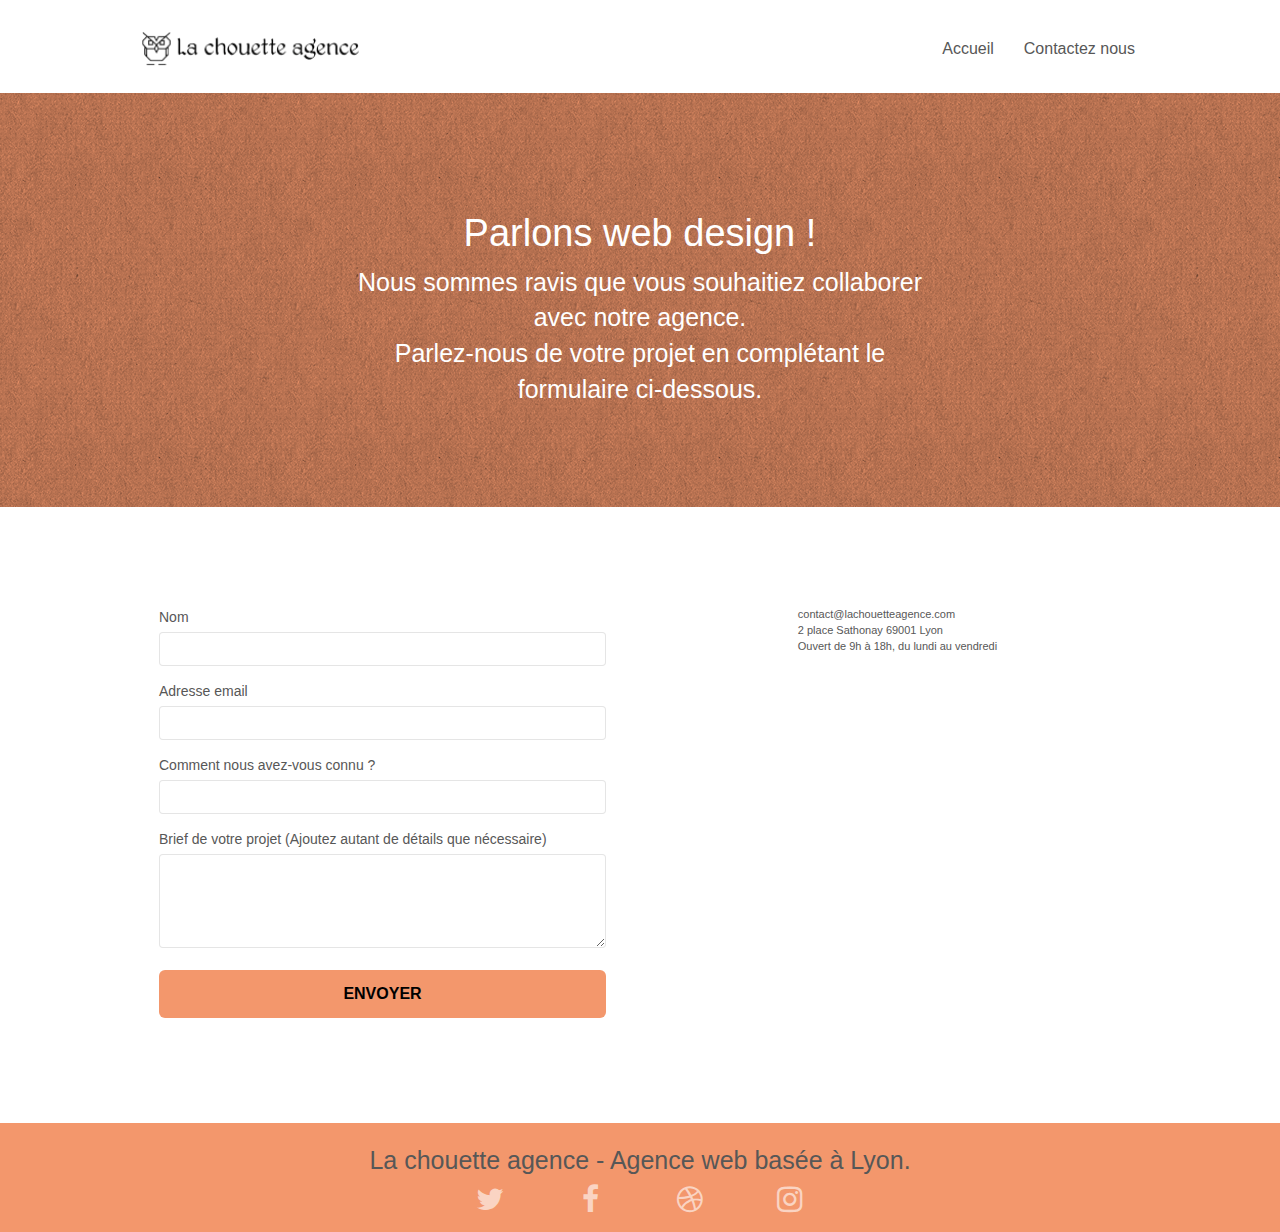
==== page2.html @ 7c5d95ce "modif text color" ====
<!doctype html>
<html lang="fr">
<head>
    <meta charset="utf-8">
    <meta name="keywords" content="agence web design à lyon,agence design,devenir attractives et visibles, illustrations,stratégie, web design">
    <meta name="description" content="Pour contacter notre équipe de web designers basés à Lyon et vous aider à créer ou optimiser le site web de votre entreprise, remplissez ce formulaire !">
    <meta name="viewport" content="width=device-width, initial-scale=1.0, viewport-fit=cover">
    <link rel="shortcut icon" type="image/png" href="favicon.jpg">
	<meta name="robots" content="index, follow">
    
	<link rel="stylesheet" type="text/css" href="./css/bootstrap.min.css">
	<link rel="stylesheet" type="text/css" href="style.css">
	<link rel="stylesheet" type="text/css" href="./css/font-awesome.min.css">
	<link rel="stylesheet" type="text/css" href="./css/et-line.min.css">
	
    
	<script src="./js/jquery-2.1.0.min.js" defer></script>
	<script src="./js/bootstrap.min.js" defer></script>
	<script src="./js/blocs.min.js" defer></script>
	<script src="./js/jqBootstrapValidation.js" defer></script>
	<script src="./js/formHandler.js" defer></script>

    <title>Formulaire de contact - La Chouette Agence</title>

    
<!-- Analytics -->
 
<!-- Analytics END -->
    
</head>
<body>
<!-- Principal conteneur -->
<div class="page-container">
    
<!-- bloc-0 -->
<header>
    <div class="bloc bgc-white l-bloc " id="bloc-0">
	<div class="container bloc-sm">

		<nav class="navbar row">
			<div class="navbar-header">
				
				<a class="navbar-brand" href="index.html"><img src="img/la-chouette-agence.png" alt="Logo la chouette agence" height="40" /></a>
				
				<button id="nav-toggle" type="button" class="ui-navbar-toggle navbar-toggle" data-toggle="collapse" data-target=".navbar-1">
					<span class="sr-only">Toggle navigation</span><span class="icon-bar"></span><span class="icon-bar"></span><span class="icon-bar"></span>
				</button>
			</div>
			<div class="collapse navbar-collapse navbar-1 special-dropdown-nav">
				<ul class="site-navigation nav navbar-nav">
					<li>
						<a href="index.html">Accueil</a>
					</li>					
					<li>
						<a href="page2.html">Contactez nous</a>
					</li>
				</ul>
			</div>
		</nav>
	</div>
    </div>
</header>
<!-- bloc-0 END -->

<!-- bloc-6 -->
<main>
<div class="bloc bg-dots-bg bg-repeat bgc-atomic-tangerine d-bloc bloc-bg-texture texture-paper" id="bloc-6">
	<div class="container bloc-lg">
		<div class="row">
			<div class="col-sm-12">
				<h1 class="text-center hero-bloc-text tc-blanc">
					Parlons web design !
				</h1>
				<p class="text-center mg-lg tc-blanc tight-width-whitespace">
					Nous sommes ravis que vous souhaitiez collaborer avec notre agence.<br>
					Parlez-nous de votre projet en complétant le formulaire ci-dessous.
				</p>
			</div>
		</div>
	</div>
</div>
<!-- bloc-6 END -->

<!-- bloc-7 -->
<div class="bloc bgc-white l-bloc" id="bloc-7">
	<div class="container bloc-lg">
		<div class="row">
			<div class="col-sm-6">
				<form id="form_1" novalidate success-msg="Your message has been sent." fail-msg="Sorry it seems that our mail server is not responding, Sorry for the inconvenience!">
					<div class="form-group">
						<label for="name">
							Nom
						</label>
						<input id="name" class="form-control" required />
					</div>
					<div class="form-group">
						<label for="email">
							Adresse email
						</label>
						<input id="email" class="form-control" type="email" required />
					</div>
					<div class="form-group">
						<label for="input_504">
							Comment nous avez-vous connu ?
						</label>
						<input class="form-control" type="email" required id="input_504" />
					</div>
					<div class="form-group">
						<label for="message">
							Brief de votre projet (Ajoutez autant de détails que nécessaire)<br>
						</label><textarea id="message" class="form-control" rows="4" cols="50" required></textarea>
					</div> 
					<button class="bloc-button btn btn-lg btn-block cta-hero btn-atomic-tangerine" type="submit">
						Envoyer
					</button>
				</form>
			</div>
			<div class="col-sm-6">
				<p>
					contact@lachouetteagence.com<br>2 place Sathonay 69001 Lyon<br>Ouvert de 9h à 18h, du lundi au vendredi<br>
				</p>
			</div>
		</div>
	</div>
</div>
<!-- bloc-7 END -->

<!-- ScrollToTop Button -->
<a class="bloc-button btn btn-d scrollToTop" onclick="scrollToTarget('1')"><span class="fa fa-chevron-up"></span></a>
<!-- ScrollToTop Button END-->
</main>

<!-- Footer - bloc-8 -->
<footer>
	<div class="bloc bgc-atomic-tangerine d-bloc" id="bloc-8">
		<div class="container bloc-sm">
			<div class="row">
				<div class="col-sm-12">
					<p class="text-center ">
						La chouette agence - Agence web basée à Lyon.<br>
					</p>
					<div class="row row-no-gutters social">
						<div class="col-sm-3">
							<div class="text-center">
								<a class="social" aria-label="La chouette agence sur twitter" title="Nous suivre sur twitter" href="index.html"><span class="fa fa-twitter fa-lg icon-md"></span></a>
							</div>
						</div>
						<div class="col-sm-3">
							<div class="text-center">
								<a class="social" aria-label="La chouette agence sur facebook" title="Nous suivre sur facebook" href="index.html"><span class="fa fa-facebook fa-lg icon-md"></span></a>
							</div>
						</div>
						<div class="col-sm-3">
							<div class="text-center">
								<a class="social" aria-label="La chouette agence sur dribbble" title="Nous suivre sur dribble" href="index.html"><span class="fa fa-dribbble fa-lg icon-md"></span></a>
							</div>
						</div>
						<div class="col-sm-3">
							<div class="text-center">
								<a class="social" aria-label="La chouette agence sur instagram" title="Nous suivre sur instagram" href="index.html"><span class="fa fa-instagram fa-lg icon-md"></span></a>
							</div>
						</div>
						
					</div>
				</div>
			</div>
		</div>
	</div>
	</footer>
<!-- Footer - bloc-8 END -->

</div>
<!-- Principal conteneur END -->
    

</body>
</html>
---- style.css ----
body {
    margin: 0;
    padding: 0;
    background: #FFF;
    overflow-x: hidden;
    -webkit-font-smoothing: antialiased;
    -moz-osx-font-smoothing: grayscale;
}

a,
button {
    transition: all .3s ease-in-out;
    outline: none!important;
}

a:hover {
    text-decoration: none;
    cursor: pointer;
}

#page-loading-blocs-notifaction {
    position: fixed;
    top: 0;
    bottom: 0;
    width: 100%;
    z-index: 100000;
    background: #FFFFFF url("img/pageload-spinner.gif") no-repeat center center;
}

.bloc {
    width: 100%;
    clear: both;
    background: 50% 50% no-repeat;
    padding: 0 50px;
    -webkit-background-size: cover;
    -moz-background-size: cover;
    -o-background-size: cover;
    background-size: cover;
    position: relative;
}

.bloc .container {
    padding-left: 0;
    padding-right: 0;
}

.bloc-lg {
    padding: 100px 50px;
}

.bloc-md {
    padding: 50px;
}

.bloc-sm {
    padding: 20px 50px;
}
/*1 er texte en image corrriger*/
.col-sm-12 p{
    font-size: 25px;
    font-weight: 300;
}
/* 2em text en image corriger*/
.col-xs-12 .p1{
    font-size: 20px;
    font-weight: 300;
}
/*application flex box center les 2 dernier image */
.col-sm-6{
    display: flex;
    flex-direction: column;
    align-items: center;
} /* defini taille pour le logo au milieu page */
.center-block{
    height: 100%;
    width: auto;
}

.bg-center,
.bg-l-edge,
.bg-r-edge,
.bg-t-edge,
.bg-b-edge,
.bg-tl-edge,
.bg-bl-edge,
.bg-tr-edge,
.bg-br-edge,
.bg-repeat {
    -webkit-background-size: auto!important;
    -moz-background-size: auto!important;
    -o-background-size: auto!important;
    background-size: auto!important;
}

.bg-repeat {
    background: repeat;
}

.bg-t-edge {
    background: top no-repeat;
}

.bloc-bg-texture::before {
    content: "";
    background-size: 2px 2px;
    position: absolute;
    top: 0;
    bottom: 0;
    left: 0;
    right: 0;
}

.texture-paper::before {
    background: url("img/texture-paper.png");
    background-size: 280px 280px;
}

.b-parallax {
    background-attachment: fixed;
}

.d-bloc {
    color: rgba(255, 255, 255, .7);
}

.d-bloc button:hover {
    color: rgba(255, 255, 255, .9);
}

.d-bloc .icon-round,
.d-bloc .icon-square,
.d-bloc .icon-rounded,
.d-bloc .icon-semi-rounded-a,
.d-bloc .icon-semi-rounded-b {
    border-color: rgba(255, 255, 255, .9);
}

.d-bloc .divider-h span {
    border-color: rgba(255, 255, 255, .2);
}

.d-bloc .a-btn,
.d-bloc .navbar a,
.d-bloc .navbar-brand,
.d-bloc a .icon-sm,
.d-bloc a .icon-md,
.d-bloc a .icon-lg,
.d-bloc a .icon-xl,
.d-bloc h1 a,
.d-bloc h2 a,
.d-bloc h3 a,
.d-bloc h4 a,
.d-bloc h5 a,
.d-bloc h6 a,
.d-bloc p a {
    color: rgba(255, 255, 255, .6);
}

.d-bloc .a-btn:hover,
.d-bloc .navbar a:hover,
.d-bloc .navbar-brand:hover,
.d-bloc a:hover .icon-sm,
.d-bloc a:hover .icon-md,
.d-bloc a:hover .icon-lg,
.d-bloc a:hover .icon-xl,
.d-bloc h1 a:hover,
.d-bloc h2 a:hover,
.d-bloc h3 a:hover,
.d-bloc h4 a:hover,
.d-bloc h5 a:hover,
.d-bloc h6 a:hover,
.d-bloc p a:hover {
    color: rgba(255, 255, 255, 1);
}

.d-bloc .navbar-toggle .icon-bar {
    background: rgba(255, 255, 255, 1);
}

.d-bloc .btn-wire,
.d-bloc .btn-wire:hover {
    color: rgba(255, 255, 255, 1);
    border-color: rgba(255, 255, 255, 1);
}

.d-bloc .panel {
    color: rgba(0, 0, 0, .5);
}

.d-bloc .panel button:hover {
    color: rgba(0, 0, 0, .7);
}

.d-bloc .panel icon {
    border-color: rgba(0, 0, 0, .7);
}

.d-bloc .panel .divider-h span {
    border-color: rgba(0, 0, 0, .1);
}

.d-bloc .panel .a-btn {
    color: rgba(0, 0, 0, .6);
}

.d-bloc .panel .a-btn:hover {
    color: rgba(0, 0, 0, 1);
}

.d-bloc .panel .btn-wire,
.d-bloc .panel .btn-wire:hover {
    color: rgba(0, 0, 0, .7);
    border-color: rgba(0, 0, 0, .3);
}

.d-bloc .panel,
.l-bloc {
    color: rgba(0, 0, 0, .5);
}

.d-bloc .panel button:hover,
.l-bloc button:hover {
    color: rgba(0, 0, 0, .7);
}

.l-bloc .icon-round,
.l-bloc .icon-square,
.l-bloc .icon-rounded,
.l-bloc .icon-semi-rounded-a,
.l-bloc .icon-semi-rounded-b {
    border-color: rgba(0, 0, 0, .7);
}

.d-bloc .panel .divider-h span,
.l-bloc .divider-h span {
    border-color: rgba(0, 0, 0, .1);
}

.d-bloc .panel .a-btn,
.l-bloc .a-btn,
.l-bloc .navbar a,
.l-bloc .navbar-brand,
.l-bloc a .icon-sm,
.l-bloc a .icon-md,
.l-bloc a .icon-lg,
.l-bloc a .icon-xl,
.l-bloc h1 a,
.l-bloc h2 a,
.l-bloc h3 a,
.l-bloc h4 a,
.l-bloc h5 a,
.l-bloc h6 a,
.l-bloc p a {
    color: rgba(0, 0, 0, .6);
}

.d-bloc .panel .a-btn:hover,
.l-bloc .a-btn:hover,
.l-bloc .navbar a:hover,
.l-bloc .navbar-brand:hover,
.l-bloc a:hover .icon-sm,
.l-bloc a:hover .icon-md,
.l-bloc a:hover .icon-lg,
.l-bloc a:hover .icon-xl,
.l-bloc h1 a:hover,
.l-bloc h2 a:hover,
.l-bloc h3 a:hover,
.l-bloc h4 a:hover,
.l-bloc h5 a:hover,
.l-bloc h6 a:hover,
.l-bloc p a:hover {
    color: rgba(0, 0, 0, 1);
}

.l-bloc .navbar-toggle .icon-bar {
    color: rgba(0, 0, 0, .6);
}

.d-bloc .panel .btn-wire,
.d-bloc .panel .btn-wire:hover,
.l-bloc .btn-wire,
.l-bloc .btn-wire:hover {
    color: rgba(0, 0, 0, .7);
    border-color: rgba(0, 0, 0, .3);
}

.voffset {
    margin-top: 30px;
}

.voffset-lg {
    margin-top: 80px;
}

.row-no-gutters {
    margin-right: 0;
    margin-left: 0;
}

.row.row-no-gutters > [class^="col-"],
.row.row-no-gutters > [class*=" col-"] {
    padding-right: 0;
    padding-left: 0;
}

#bloc-1-hero h1 {
    font-size: 32px;
}

.navbar {
    margin-bottom: 0;
    z-index: 1;
}

.navbar-brand {
    height: auto;
    padding: 3px 15px;
    font-size: 25px;
    font-weight: normal;
    font-weight: 600;
    line-height: 44px;
}

.navbar-brand img {
    height: 100%;
    width:100% ;
    max-height: 200px;
    margin: 0 5px 0 0;
    display: inline;
}

.navbar-brand img[src$=svg] {
    min-width: 100px;
}

.nav-center .navbar-brand img {
    margin: 0;
}

.navbar .nav {
    padding-top: 2px;
    margin-right: -16px;
    float: right;
    z-index: 1;
}

.nav > li {
    float: left;
    margin-top: 4px;
    font-size: 16px;
}

.navbar-nav .open .dropdown-menu > li > a {
    text-align: inherit;
}

.nav > li a:hover,
.nav > li a:focus {
    background: transparent;
}

.navbar-toggle {
    margin: 10px 10px 0 0;
    border: 0px;
}

.navbar-toggle:hover {
    background: transparent!important;
}

.navbar-toggle .icon-bar {
    background-color: rgba(0, 0, 0, .5);
    width: 26px;
}

.nav-invert .navbar .nav {
    float: left;
}

.nav-invert .navbar-header,
.nav-invert .navbar-brand {
    float: right;
    position: relative;
    z-index: 2;
}

@media (min-width: 768px) {
    .site-navigation {
        position: absolute;
        top: 50%;
        right: 20px;
        transform: translate(0, -50%);
        -webkit-transform: translateY(-50%);
    }
    .nav > li .dropdown-menu a,
    .nav > li .dropdown-menu a:hover {
        color: #484848;
    }
    .nav-invert .site-navigation {
        left: 0;
        right: 0;
    }
    .nav-center {
        text-align: center;
    }
    .nav-center .navbar-header {
        width: 100%;
    }
    .nav-center .navbar-header,
    .nav-center .navbar-brand,
    .nav-center .nav > li {
        float: none;
        display: inline-block;
    }
    .nav-center .site-navigation {
        position: relative;
        width: 100%;
        right: 0;
        margin-right: 0px;
        margin-top: 20px;
    }
    .nav-center.mini-nav .navbar-toggle {
        float: none;
        margin: 10px auto 0;
    }
}

.nav > li > .dropdown a {
    background: none!important;
    display: block;
    padding: 14px 15px;
}

nav .caret {
    margin: 0 5px;
}

.dropdown-menu .dropdown-menu {
    top: -8px;
    left: 100%;
}

.dropdown-menu .dropmenu-flow-right {
    top: 100%;
    left: 0;
    margin-left: -1px;
    border-top-left-radius: 0;
    border-top-right-radius: 0;
}

.dropdown-menu .dropdown span {
    border: 4px solid black;
    border-top-color: transparent;
    border-right-color: transparent;
    border-bottom-color: transparent;
    margin: 6px -5px 0 0!important;
    float: right;
}

.mg-md {
    margin-top: 10px;
    margin-bottom: 20px;
    font-size: 15px;
    text-transform: uppercase;
    font-weight: 700;
    color: #333333!important;
}

.mg-lg {
    margin-top: 10px;
    margin-bottom: 40px;
}

.btn {
    margin: 0 5px 5px 0;
}

.btn.pull-right {
    margin: 0 0 5px 5px;
}

.btn-d,
.btn-d:hover,
.btn-d:focus {
    color: #FFF;
    background: rgba(0, 0, 0, .3);
}

button {
    outline: none!important;
}

.btn-rd {
    border-radius: 40px;
}

.btn-clean {
    border: 1px solid rgba(0, 0, 0, .08);
    border-bottom-color: rgba(0, 0, 0, .1);
    text-shadow: 0 1px 0 rgba(0, 0, 1, .1);
    box-shadow: 0 1px 3px rgba(0, 0, 1, .25), inset 0 1px 0 0 rgba(255, 255, 255, .15);
}

.icon-md {
    font-size: 30px!important;
}

.icon-lg {
    font-size: 60px!important;
}

.sm-shadow {
    text-shadow: 0 1px 2px rgba(0, 0, 0, .3);
}

.panel-sq,
.panel-sq .panel-heading,
.panel-sq .panel-footer {
    border-radius: 0;
}

.panel-rd {
    border-radius: 30px;
}

.panel-rd .panel-heading {
    border-radius: 29px 29px 0 0;
}

.panel-rd .panel-footer {
    border-radius: 0 0 29px 29px;
}

.form-control {
    border-color: rgba(0, 0, 0, .1);
    box-shadow: none;
}

.scrollToTop {
    width: 40px;
    height: 40px;
    position: fixed;
    bottom: 20px;
    right: 20px;
    opacity: 0;
    z-index: 500;
    transition: all .3s ease-in-out;
}

.scrollToTop span {
    margin-top: 6px;
}

.showScrollTop {
    font-size: 14px;
    opacity: 1;
}

a[data-lightbox] {
    position: relative;
    display: block;
    text-align: center;
}

a[data-lightbox]:hover::before {
    content: "+";
    font-family: "HelveticaNeue-Light", "Helvetica Neue Light", "Helvetica Neue", Helvetica, Arial;
    font-size: 32px;
    width: 50px;
    height: 50px;
    margin-left: -25px;
    border-radius: 50%;
    background: rgba(0, 0, 0, .6);
    color: #FFF;
    font-weight: 100;
    z-index: 1;
    position: absolute;
    top: 50%;
    transform: translateY(-50%);
    -webkit-transform: translateY(-50%);
}

a[data-lightbox]:hover img {
    opacity: 0.6;
    -webkit-animation-fill-mode: none;
    animation-fill-mode: none;
}

#lightbox-modal {
    display: flex;
    align-items: center;
}

#lightbox-modal .modal-dialog {
    width: 90%;
    max-width: 900px;
    margin: 0 auto 0;
}

#lightbox-modal .modal-dialog img {
    max-height: 90vh;
    margin: 0 auto;
}

.lightbox-caption {
    padding: 20px;
    color: #FFF;
    background: rgba(0, 0, 0, .5);
    position: absolute;
    left: 15px;
    right: 15px;
    bottom: 5px;
}

.close-lightbox {
    color: #FFF;
    font-size: 30px;
    position: absolute;
    top: 20px;
    right: 20px;
    z-index: 20;
    background: rgba(0, 0, 0, .5);
    border: none;
    line-height: 30px;
    padding: 0 9px 5px;
    opacity: 0.3;
}

.close-lightbox:hover,
.next-lightbox:hover,
.prev-lightbox:hover {
    opacity: 1.0;
    color: #FFF;
}

.next-lightbox,
.prev-lightbox {
    font-size: 20px;
    color: rgba(255, 255, 255, .9);
    background: rgba(0, 0, 0, .5);
    transition: all .2s ease-in-out;
    position: absolute;
    top: 45%;
    z-index: 1;
    opacity: 0.4;
}

.next-lightbox {
    padding: 6px 8px 1px 13px;
    right: 25px;
}

.prev-lightbox {
    padding: 6px 13px 1px 10px;
    left: 25px;
}

.snapshot-lb .modal-body {
    padding-bottom: 45px;
}

.snapshot-lb .lightbox-caption {
    padding: 0;
    color: rgba(0, 0, 0, .5);
    background: none;
}

h1,
h2,
h3,
h4,
h5,
h6,
p,
label,
.btn,
a {
    font-family: "helvetica";
    font-weight: 400;
    color: #575757!important;
}

.container {
    max-width: 1000px;
}

.hero-bloc-text {
    font-size: 38px;
}

.hero-bloc-text-sub {
    font-size: 36px;
}

.statement-bloc-text {
    line-height: 26px;
    font-style: italic;
    font-size: 20px;
    text-align: center;
    font-weight: lighter;
    max-width: 520px;
    margin: auto auto auto auto;
}

p {
    font-size: 11px;
}
.white {
    color: #FFFFFF!important;
}

.tight-width-whitespace {
    max-width: 600px;
    margin: auto auto auto auto;
}

.h1 {
    font-size: 20px;
    font-family: "Open Sans";
}

.cta-hero {
    margin-top: 22px;
    color: black!important;
    text-transform: uppercase;
    padding: 12px 28px 12px 28px;
    font-size: 16px;
    font-weight: 700;
}

.social {
    max-width: 400px;
    margin: auto auto auto auto;
}

h2 {
    font-size: 22px;
    line-height: 1.4em;
  
}

h3 {
    font-size: 15px;
    text-transform: uppercase;
    font-weight: 700;
    color: #333333!important;
}

.med-width-whitespace {
    max-width: 800px;
    margin: auto auto auto auto;
    box-shadow: 0px 0px 0px #000000;
}

h1 {
    color: #333333!important;
}

h4 {
    color: #333333!important;
}

.icons {
    margin-bottom: 14px;
    margin-top: 24px;
}



.portfolio-thumb {
    margin-bottom: 24px;
    height: 100%;
    width: 100%;
    object-fit: cover;
}

.portfolio-row {
    margin-bottom: 44px;
    margin-top: 50px;
}

.avatar {
    box-shadow: 0px 4px 9px rgba(0, 0, 0, 0.3);
}

.black-background {
    background-color: rgba(165, 147, 99, 0.7);
    padding: 40px 40px 40px 40px;
}

.bold-link {
    font-weight: 900;
    text-decoration: underline!important;
}

.bgc-white {
    background-color: #FFFFFF;
}

.bgc-dark-slate-blue {
    background-color: #364577;
}

.bgc-atomic-tangerine {
    background-color: #F3976C;
}

.tc-white {
    color: #F3976C!important;
}
.tc-blanc{
    color: white!important;

}
.btn-atomic-tangerine {
    background: #F3976C;
    color: black!important;
}

.btn-atomic-tangerine:hover {
    background: #c27956!important;
    color: #FFFFFF!important;
}

.ltc-white {
    color: #FFFFFF!important;
}

.ltc-white:hover {
    color: #cccccc!important;
}

.ltc-atomic-tangerine {
    color: #F3976C!important;
}

.ltc-atomic-tangerine:hover {
    color: #c27956!important;
}

.icon-dark-slate-blue {
    color: #364577!important;
    border-color: #364577!important;
}

.bg-dots-bg {
    background-image: url("img/dots-bg.png");
    height: auto;
    width: auto;
}

.bg-lines-h2-bg {
    background-image: url("img/lines-h2-bg.png");
    height: auto;
    width: auto;
}

.bg-banniere {
    background-image: url("img/la-chouette-agence-banniere.jpg");
    height: auto;
    width: 100%;
}

.bg-presentation {
    background-image: url("img/image-de-presentation.jpg");
    height: 100%;
    width: 100%;
}

@media (max-width: 1024px) {
    .bloc {
        padding-left: 20px;
        padding-right: 20px;
    }
    .bloc.full-width-bloc,
    .bloc-tile-2.full-width-bloc .container,
    .bloc-tile-3.full-width-bloc .container,
    .bloc-tile-4.full-width-bloc .container {
        padding-left: 0;
        padding-right: 0;
    }
}

@media (max-width: 992px) and (min-width: 768px) {
    .navbar .nav {
        max-width: 80%
    }
    .nav-center.navbar .nav {
        max-width: 100%
    }
}

@media only screen and (min-device-width: 768px) and (max-device-width: 1024px) and (orientation: landscape) {
    .b-parallax {
        background-attachment: scroll;
    }
}

@media only screen and (min-device-width: 1024px) and (max-device-width: 1366px) and (-webkit-min-device-pixel-ratio: 1.5) {
    .b-parallax {
        background-attachment: scroll;
    }
}

@media (max-width: 991px) {
    .container {
        width: 100%;
    }
    .b-parallax {
        background-attachment: scroll;
    }
    .page-container,
    #hero-bloc {
        overflow-x: hidden;
        position: relative;
    }
    .bloc {
        padding-left: constant(safe-area-inset-left);
        padding-right: constant(safe-area-inset-right);
    }
    .bloc-group,
    .bloc-group .bloc {
        display: block;
        width: 100%;
    }
    .bloc-fill-screen .fill-bloc-top-edge,
    .bloc-fill-screen .fill-bloc-bottom-edge {
        padding: 0 20px;
        padding-left: constant(safe-area-inset-left);
        padding-right: constant(safe-area-inset-right);
    }
}

@media (max-width: 767px) {
    .page-container {
        overflow-x: hidden;
        position: relative;
    }
    h1,
    h2,
    h3,
    h4,
    h5,
    h6,
    p,
    #disqus_thread {
        padding-left: 10px!important;
        padding-right: 10px!important;
    }
    .b-parallax {
        background-attachment: scroll;
    }
    .navbar .nav {
        padding-top: 0;
        border-top: 1px solid rgba(0, 0, 0, .2);
        float: none!important;
    }
    .navbar.row {
        margin-left: 0;
        margin-right: 0;
    }
    .site-navigation {
        position: inherit;
        transform: none;
        -webkit-transform: none;
        -ms-transform: none;
    }
    .nav > li {
        margin-top: 0;
        border-bottom: 1px solid rgba(0, 0, 0, .1);
        background: rgba(0, 0, 0, .05);
        text-align: left;
        padding-left: 15px;
        width: 100%;
    }
    .nav > li:hover {
        background: rgba(0, 0, 0, .08);
    }
    .dropdown .dropdown a .caret {
        float: none;
        margin: 5px 0 0 10px!important;
        border: 4px solid black;
        border-bottom-color: transparent;
        border-right-color: transparent;
        border-left-color: transparent;
    }
    #hero-bloc .navbar .nav {
        background: rgba(0, 0, 0, .8);
    }
    #hero-bloc .navbar .nav a {
        color: rgba(255, 255, 255, .6);
    }
    .hero {
        padding: 50px 0;
    }
    .hero-nav {
        left: -1px;
        right: -1px;
    }
    .navbar-collapse {
        padding: 0;
        overflow-x: hidden;
        -webkit-box-shadow: none;
        box-shadow: none;
    }
    .navbar-brand img {
        max-height: 40px;
        width: 100%;
        height: 100%;
    }
    .nav-invert .navbar-header {
        float: none;
        width: 100%;
    }
    .nav-invert .navbar-toggle {
        float: left;
        margin-left: 10px;
    }
    .bloc {
        padding-left: 0;
        padding-right: 0;
    }
    .bloc-xxl,
    .bloc-xl,
    .bloc-lg {
        padding: 40px 0;
    }
    .bloc-sm,
    .bloc-md {
        padding-left: 0;
        padding-right: 0;
    }
    .bloc-tile-2 .container,
    .bloc-tile-3 .container,
    .bloc-tile-4 .container,
    .bloc-fill-screen .fill-bloc-top-edge,
    .bloc-fill-screen .fill-bloc-bottom-edge {
        padding-left: 0;
        padding-right: 0;
    }
    .a-block {
        padding: 0 10px;
    }
    .btn-dwn {
        display: none;
    }
    .voffset {
        margin-top: 5px;
    }
    .voffset-md {
        margin-top: 20px;
    }
    .voffset-lg {
        margin-top: 30px;
    }
    form {
        padding: 5px;
    }
    .close-lightbox {
        display: inline-block;
    }
    .blocsapp-device-iphone5 {
        background-size: 216px 425px;
        padding-top: 60px;
        width: 216px;
        height: 425px;
    }
    .blocsapp-device-iphone5 img {
        width: 180px;
        height: 320px;
    }
}

@media (max-width: 400px) {
    .bloc {
        padding-left: 0;
        padding-right: 0;
    }
}

@media (max-width: 767px) {
    .bloc-mob-center-text {
        text-align: center;
    }
}
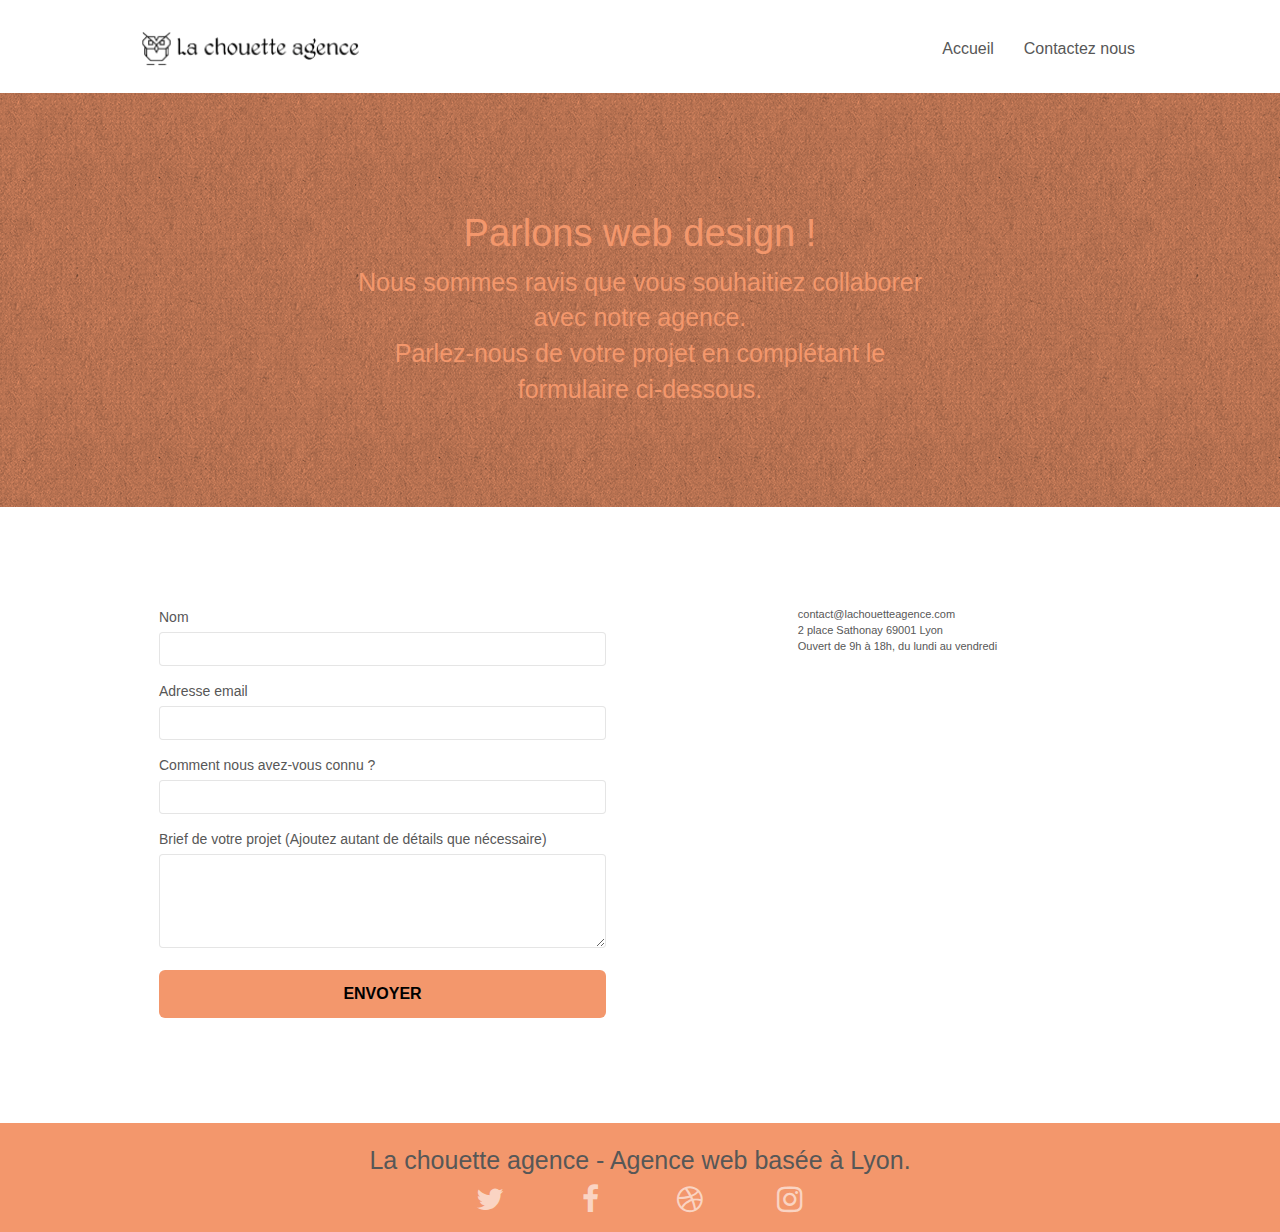
==== commit 2bf2d3a4: "color" ====
--- a/page2.html
+++ b/page2.html
@@ -24,7 +24,7 @@
 
     
 <!-- Analytics -->
- 
+<!--version final-->
 <!-- Analytics END -->
     
 </head>
@@ -68,10 +68,10 @@
 	<div class="container bloc-lg">
 		<div class="row">
 			<div class="col-sm-12">
-				<h1 class="text-center hero-bloc-text tc-blanc">
+				<h1 class="text-center hero-bloc-text tc-white ">
 					Parlons web design !
 				</h1>
-				<p class="text-center mg-lg tc-blanc tight-width-whitespace">
+				<p class="text-center mg-lg tc-white  tight-width-whitespace">
 					Nous sommes ravis que vous souhaitiez collaborer avec notre agence.<br>
 					Parlez-nous de votre projet en complétant le formulaire ci-dessous.
 				</p>
--- a/style.css
+++ b/style.css
@@ -65,7 +65,7 @@
     font-size: 20px;
     font-weight: 300;
 }
-/*application flex box center les 2 dernier image */
+/*application flex box center les 2 dernier image et color */
 .col-sm-6{
     display: flex;
     flex-direction: column;
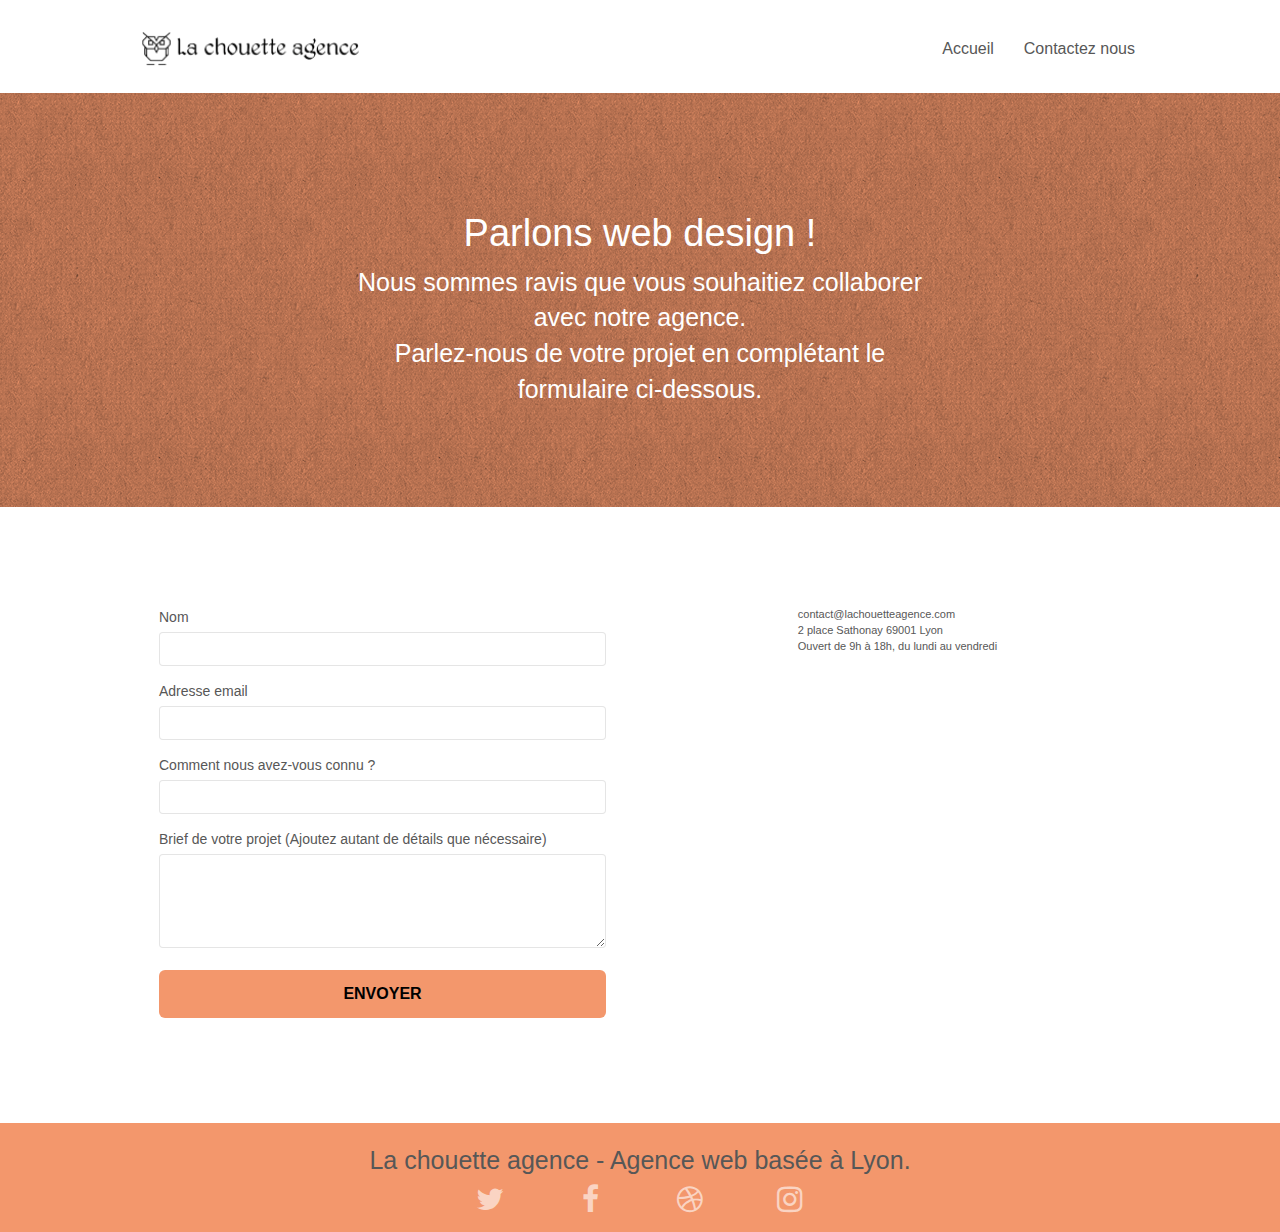
==== commit cb8d22b0: "tc blanc" ====
--- a/page2.html
+++ b/page2.html
@@ -68,10 +68,10 @@
 	<div class="container bloc-lg">
 		<div class="row">
 			<div class="col-sm-12">
-				<h1 class="text-center hero-bloc-text tc-white ">
+				<h1 class="text-center hero-bloc-text tc-blanc ">
 					Parlons web design !
 				</h1>
-				<p class="text-center mg-lg tc-white  tight-width-whitespace">
+				<p class="text-center mg-lg tc-blanc tight-width-whitespace">
 					Nous sommes ravis que vous souhaitiez collaborer avec notre agence.<br>
 					Parlez-nous de votre projet en complétant le formulaire ci-dessous.
 				</p>
--- a/style.css
+++ b/style.css
@@ -463,7 +463,7 @@
     font-size: 15px;
     text-transform: uppercase;
     font-weight: 700;
-    color: #333333!important;
+   
 }
 
 .mg-lg {
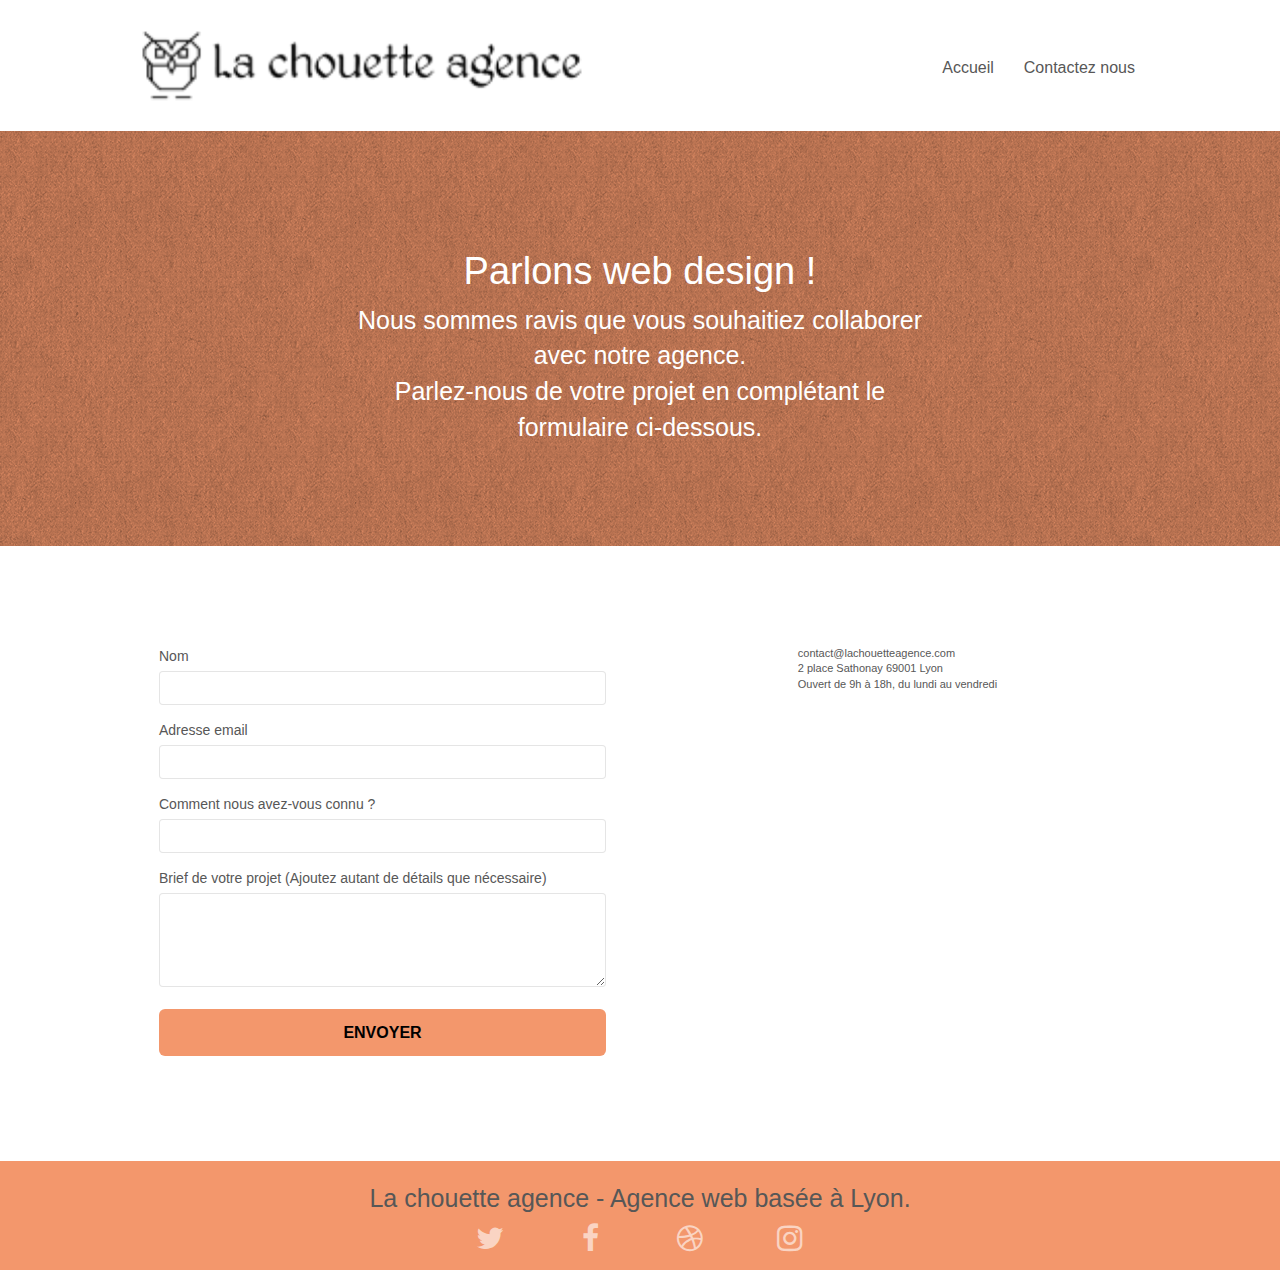
==== commit 3066ce2c: "modif final" ====
--- a/page2.html
+++ b/page2.html
@@ -9,7 +9,7 @@
 	<meta name="robots" content="index, follow">
     
 	<link rel="stylesheet" type="text/css" href="./css/bootstrap.min.css">
-	<link rel="stylesheet" type="text/css" href="style.css">
+	<link rel="stylesheet" type="text/css" href="style.min.css">
 	<link rel="stylesheet" type="text/css" href="./css/font-awesome.min.css">
 	<link rel="stylesheet" type="text/css" href="./css/et-line.min.css">
 	
--- a/style.min.css
+++ b/style.min.css
@@ -0,0 +1 @@
+body{margin:0;padding:0;background:#FFF;overflow-x:hidden;-webkit-font-smoothing:antialiased;-moz-osx-font-smoothing:grayscale}a,button{transition:all .3s ease-in-out;outline:none!important}a:hover{text-decoration:none;cursor:pointer}#page-loading-blocs-notifaction{position:fixed;top:0;bottom:0;width:100%;z-index:100000;background:#FFF url(img/pageload-spinner.gif) no-repeat center center}.bloc{width:100%;clear:both;background:50% 50% no-repeat;padding:0 50px;-webkit-background-size:cover;-moz-background-size:cover;-o-background-size:cover;background-size:cover;position:relative}.bloc .container{padding-left:0;padding-right:0}.bloc-lg{padding:100px 50px}.bloc-md{padding:50px}.bloc-sm{padding:20px 50px}.col-sm-12 p{font-size:25px;font-weight:300}.col-xs-12 .p1{font-size:20px;font-weight:300}.col-sm-6{display:flex;flex-direction:column;align-items:center}.center-block{height:100%;width:auto}.bg-center,.bg-l-edge,.bg-r-edge,.bg-t-edge,.bg-b-edge,.bg-tl-edge,.bg-bl-edge,.bg-tr-edge,.bg-br-edge,.bg-repeat{-webkit-background-size:auto!important;-moz-background-size:auto!important;-o-background-size:auto!important;background-size:auto!important}.bg-repeat{background:repeat}.bg-t-edge{background:top no-repeat}.bloc-bg-texture::before{content:"";background-size:2px 2px;position:absolute;top:0;bottom:0;left:0;right:0}.texture-paper::before{background:url(img/texture-paper.png);background-size:280px 280px}.b-parallax{background-attachment:fixed}.d-bloc{color:rgba(255,255,255,.7)}.d-bloc button:hover{color:rgba(255,255,255,.9)}.d-bloc .icon-round,.d-bloc .icon-square,.d-bloc .icon-rounded,.d-bloc .icon-semi-rounded-a,.d-bloc .icon-semi-rounded-b{border-color:rgba(255,255,255,.9)}.d-bloc .divider-h span{border-color:rgba(255,255,255,.2)}.d-bloc .a-btn,.d-bloc .navbar a,.d-bloc .navbar-brand,.d-bloc a .icon-sm,.d-bloc a .icon-md,.d-bloc a .icon-lg,.d-bloc a .icon-xl,.d-bloc h1 a,.d-bloc h2 a,.d-bloc h3 a,.d-bloc h4 a,.d-bloc h5 a,.d-bloc h6 a,.d-bloc p a{color:rgba(255,255,255,.6)}.d-bloc .a-btn:hover,.d-bloc .navbar a:hover,.d-bloc .navbar-brand:hover,.d-bloc a:hover .icon-sm,.d-bloc a:hover .icon-md,.d-bloc a:hover .icon-lg,.d-bloc a:hover .icon-xl,.d-bloc h1 a:hover,.d-bloc h2 a:hover,.d-bloc h3 a:hover,.d-bloc h4 a:hover,.d-bloc h5 a:hover,.d-bloc h6 a:hover,.d-bloc p a:hover{color:rgba(255,255,255,1)}.d-bloc .navbar-toggle .icon-bar{background:rgba(255,255,255,1)}.d-bloc .btn-wire,.d-bloc .btn-wire:hover{color:rgba(255,255,255,1);border-color:rgba(255,255,255,1)}.d-bloc .panel{color:rgba(0,0,0,.5)}.d-bloc .panel button:hover{color:rgba(0,0,0,.7)}.d-bloc .panel icon{border-color:rgba(0,0,0,.7)}.d-bloc .panel .divider-h span{border-color:rgba(0,0,0,.1)}.d-bloc .panel .a-btn{color:rgba(0,0,0,.6)}.d-bloc .panel .a-btn:hover{color:rgba(0,0,0,1)}.d-bloc .panel .btn-wire,.d-bloc .panel .btn-wire:hover{color:rgba(0,0,0,.7);border-color:rgba(0,0,0,.3)}.d-bloc .panel,.l-bloc{color:rgba(0,0,0,.5)}.d-bloc .panel button:hover,.l-bloc button:hover{color:rgba(0,0,0,.7)}.l-bloc .icon-round,.l-bloc .icon-square,.l-bloc .icon-rounded,.l-bloc .icon-semi-rounded-a,.l-bloc .icon-semi-rounded-b{border-color:rgba(0,0,0,.7)}.d-bloc .panel .divider-h span,.l-bloc .divider-h span{border-color:rgba(0,0,0,.1)}.d-bloc .panel .a-btn,.l-bloc .a-btn,.l-bloc .navbar a,.l-bloc .navbar-brand,.l-bloc a .icon-sm,.l-bloc a .icon-md,.l-bloc a .icon-lg,.l-bloc a .icon-xl,.l-bloc h1 a,.l-bloc h2 a,.l-bloc h3 a,.l-bloc h4 a,.l-bloc h5 a,.l-bloc h6 a,.l-bloc p a{color:rgba(0,0,0,.6)}.d-bloc .panel .a-btn:hover,.l-bloc .a-btn:hover,.l-bloc .navbar a:hover,.l-bloc .navbar-brand:hover,.l-bloc a:hover .icon-sm,.l-bloc a:hover .icon-md,.l-bloc a:hover .icon-lg,.l-bloc a:hover .icon-xl,.l-bloc h1 a:hover,.l-bloc h2 a:hover,.l-bloc h3 a:hover,.l-bloc h4 a:hover,.l-bloc h5 a:hover,.l-bloc h6 a:hover,.l-bloc p a:hover{color:rgba(0,0,0,1)}.l-bloc .navbar-toggle .icon-bar{color:rgba(0,0,0,.6)}.d-bloc .panel .btn-wire,.d-bloc .panel .btn-wire:hover,.l-bloc .btn-wire,.l-bloc .btn-wire:hover{color:rgba(0,0,0,.7);border-color:rgba(0,0,0,.3)}.voffset{margin-top:30px}.voffset-lg{margin-top:80px}.row-no-gutters{margin-right:0;margin-left:0}.row.row-no-gutters>[class^="col-"],.row.row-no-gutters>[class*=" col-"]{padding-right:0;padding-left:0}#bloc-1-hero h1{font-size:32px}.navbar{margin-bottom:0;z-index:1}.navbar-brand{height:auto;padding:3px 15px;font-size:25px;font-weight:400;font-weight:600;line-height:44px}.navbar-brand img{height:100%;width:100%;max-height:200px;margin:0 5px 0 0;display:inline}.navbar-brand img[src$=svg]{min-width:100px}.nav-center .navbar-brand img{margin:0}.navbar .nav{padding-top:2px;margin-right:-16px;float:right;z-index:1}.nav>li{float:left;margin-top:4px;font-size:16px}.navbar-nav .open .dropdown-menu>li>a{text-align:inherit}.nav>li a:hover,.nav>li a:focus{background:transparent}.navbar-toggle{margin:10px 10px 0 0;border:0}.navbar-toggle:hover{background:transparent!important}.navbar-toggle .icon-bar{background-color:rgba(0,0,0,.5);width:26px}.nav-invert .navbar .nav{float:left}.nav-invert .navbar-header,.nav-invert .navbar-brand{float:right;position:relative;z-index:2}@media (min-width:768px){.site-navigation{position:absolute;top:50%;right:20px;transform:translate(0,-50%);-webkit-transform:translateY(-50%)}.nav>li .dropdown-menu a,.nav>li .dropdown-menu a:hover{color:#484848}.nav-invert .site-navigation{left:0;right:0}.nav-center{text-align:center}.nav-center .navbar-header{width:100%}.nav-center .navbar-header,.nav-center .navbar-brand,.nav-center .nav>li{float:none;display:inline-block}.nav-center .site-navigation{position:relative;width:100%;right:0;margin-right:0;margin-top:20px}.nav-center.mini-nav .navbar-toggle{float:none;margin:10px auto 0}}.nav>li>.dropdown a{background:none!important;display:block;padding:14px 15px}nav .caret{margin:0 5px}.dropdown-menu .dropdown-menu{top:-8px;left:100%}.dropdown-menu .dropmenu-flow-right{top:100%;left:0;margin-left:-1px;border-top-left-radius:0;border-top-right-radius:0}.dropdown-menu .dropdown span{border:4px solid #000;border-top-color:transparent;border-right-color:transparent;border-bottom-color:transparent;margin:6px -5px 0 0!important;float:right}.mg-md{margin-top:10px;margin-bottom:20px;font-size:15px;text-transform:uppercase;font-weight:700}.mg-lg{margin-top:10px;margin-bottom:40px}.btn{margin:0 5px 5px 0}.btn.pull-right{margin:0 0 5px 5px}.btn-d,.btn-d:hover,.btn-d:focus{color:#FFF;background:rgba(0,0,0,.3)}button{outline:none!important}.btn-rd{border-radius:40px}.btn-clean{border:1px solid rgba(0,0,0,.08);border-bottom-color:rgba(0,0,0,.1);text-shadow:0 1px 0 rgba(0,0,1,.1);box-shadow:0 1px 3px rgba(0,0,1,.25),inset 0 1px 0 0 rgba(255,255,255,.15)}.icon-md{font-size:30px!important}.icon-lg{font-size:60px!important}.sm-shadow{text-shadow:0 1px 2px rgba(0,0,0,.3)}.panel-sq,.panel-sq .panel-heading,.panel-sq .panel-footer{border-radius:0}.panel-rd{border-radius:30px}.panel-rd .panel-heading{border-radius:29px 29px 0 0}.panel-rd .panel-footer{border-radius:0 0 29px 29px}.form-control{border-color:rgba(0,0,0,.1);box-shadow:none}.scrollToTop{width:40px;height:40px;position:fixed;bottom:20px;right:20px;opacity:0;z-index:500;transition:all .3s ease-in-out}.scrollToTop span{margin-top:6px}.showScrollTop{font-size:14px;opacity:1}a[data-lightbox]{position:relative;display:block;text-align:center}a[data-lightbox]:hover::before{content:"+";font-family:"HelveticaNeue-Light","Helvetica Neue Light","Helvetica Neue",Helvetica,Arial;font-size:32px;width:50px;height:50px;margin-left:-25px;border-radius:50%;background:rgba(0,0,0,.6);color:#FFF;font-weight:100;z-index:1;position:absolute;top:50%;transform:translateY(-50%);-webkit-transform:translateY(-50%)}a[data-lightbox]:hover img{opacity:.6;-webkit-animation-fill-mode:none;animation-fill-mode:none}#lightbox-modal{display:flex;align-items:center}#lightbox-modal .modal-dialog{width:90%;max-width:900px;margin:0 auto 0}#lightbox-modal .modal-dialog img{max-height:90vh;margin:0 auto}.lightbox-caption{padding:20px;color:#FFF;background:rgba(0,0,0,.5);position:absolute;left:15px;right:15px;bottom:5px}.close-lightbox{color:#FFF;font-size:30px;position:absolute;top:20px;right:20px;z-index:20;background:rgba(0,0,0,.5);border:none;line-height:30px;padding:0 9px 5px;opacity:.3}.close-lightbox:hover,.next-lightbox:hover,.prev-lightbox:hover{opacity:1;color:#FFF}.next-lightbox,.prev-lightbox{font-size:20px;color:rgba(255,255,255,.9);background:rgba(0,0,0,.5);transition:all .2s ease-in-out;position:absolute;top:45%;z-index:1;opacity:.4}.next-lightbox{padding:6px 8px 1px 13px;right:25px}.prev-lightbox{padding:6px 13px 1px 10px;left:25px}.snapshot-lb .modal-body{padding-bottom:45px}.snapshot-lb .lightbox-caption{padding:0;color:rgba(0,0,0,.5);background:none}h1,h2,h3,h4,h5,h6,p,label,.btn,a{font-family:"helvetica";font-weight:400;color:#575757!important}.container{max-width:1000px}.hero-bloc-text{font-size:38px}.hero-bloc-text-sub{font-size:36px}.statement-bloc-text{line-height:26px;font-style:italic;font-size:20px;text-align:center;font-weight:lighter;max-width:520px;margin:auto auto auto auto}p{font-size:11px}.white{color:#FFFFFF!important}.tight-width-whitespace{max-width:600px;margin:auto auto auto auto}.h1{font-size:20px;font-family:"Open Sans"}.cta-hero{margin-top:22px;color:black!important;text-transform:uppercase;padding:12px 28px 12px 28px;font-size:16px;font-weight:700}.social{max-width:400px;margin:auto auto auto auto}h2{font-size:22px;line-height:1.4em}h3{font-size:15px;text-transform:uppercase;font-weight:700;color:#333333!important}.med-width-whitespace{max-width:800px;margin:auto auto auto auto;box-shadow:0 0 0 #000}h1{color:#333333!important}h4{color:#333333!important}.icons{margin-bottom:14px;margin-top:24px}.portfolio-thumb{margin-bottom:24px;height:100%;width:100%;object-fit:cover}.portfolio-row{margin-bottom:44px;margin-top:50px}.avatar{box-shadow:0 4px 9px rgba(0,0,0,.3)}.black-background{background-color:rgba(165,147,99,.7);padding:40px 40px 40px 40px}.bold-link{font-weight:900;text-decoration:underline!important}.bgc-white{background-color:#FFF}.bgc-dark-slate-blue{background-color:#364577}.bgc-atomic-tangerine{background-color:#F3976C}.tc-white{color:#F3976C!important}.tc-blanc{color:white!important}.btn-atomic-tangerine{background:#F3976C;color:black!important}.btn-atomic-tangerine:hover{background:#c27956!important;color:#FFFFFF!important}.ltc-white{color:#FFFFFF!important}.ltc-white:hover{color:#cccccc!important}.ltc-atomic-tangerine{color:#F3976C!important}.ltc-atomic-tangerine:hover{color:#c27956!important}.icon-dark-slate-blue{color:#364577!important;border-color:#364577!important}.bg-dots-bg{background-image:url(img/dots-bg.webp);height:auto;width:auto}.bg-lines-h2-bg{background-image:url(img/lines-h2-bg.webp);height:auto;width:auto}.bg-banniere{background-image:url(img/la-chouette-agence-banniere.webp);height:auto;width:100%}.bg-presentation{background-image:url(img/image-de-presentation.webp);height:100%;width:100%}@media (max-width:1024px){.bloc{padding-left:20px;padding-right:20px}.bloc.full-width-bloc,.bloc-tile-2.full-width-bloc .container,.bloc-tile-3.full-width-bloc .container,.bloc-tile-4.full-width-bloc .container{padding-left:0;padding-right:0}}@media (max-width:992px) and (min-width:768px){.navbar .nav{max-width:80%}.nav-center.navbar .nav{max-width:100%}}@media only screen and (min-device-width:768px) and (max-device-width:1024px) and (orientation:landscape){.b-parallax{background-attachment:scroll}}@media only screen and (min-device-width:1024px) and (max-device-width:1366px) and (-webkit-min-device-pixel-ratio:1.5){.b-parallax{background-attachment:scroll}}@media (max-width:991px){.container{width:100%}.b-parallax{background-attachment:scroll}.page-container,#hero-bloc{overflow-x:hidden;position:relative}.bloc{padding-left:constant(safe-area-inset-left);padding-right:constant(safe-area-inset-right)}.bloc-group,.bloc-group .bloc{display:block;width:100%}.bloc-fill-screen .fill-bloc-top-edge,.bloc-fill-screen .fill-bloc-bottom-edge{padding:0 20px;padding-left:constant(safe-area-inset-left);padding-right:constant(safe-area-inset-right)}}@media (max-width:767px){.page-container{overflow-x:hidden;position:relative}h1,h2,h3,h4,h5,h6,p,#disqus_thread{padding-left:10px!important;padding-right:10px!important}.b-parallax{background-attachment:scroll}.navbar .nav{padding-top:0;border-top:1px solid rgba(0,0,0,.2);float:none!important}.navbar.row{margin-left:0;margin-right:0}.site-navigation{position:inherit;transform:none;-webkit-transform:none;-ms-transform:none}.nav>li{margin-top:0;border-bottom:1px solid rgba(0,0,0,.1);background:rgba(0,0,0,.05);text-align:left;padding-left:15px;width:100%}.nav>li:hover{background:rgba(0,0,0,.08)}.dropdown .dropdown a .caret{float:none;margin:5px 0 0 10px!important;border:4px solid #000;border-bottom-color:transparent;border-right-color:transparent;border-left-color:transparent}#hero-bloc .navbar .nav{background:rgba(0,0,0,.8)}#hero-bloc .navbar .nav a{color:rgba(255,255,255,.6)}.hero{padding:50px 0}.hero-nav{left:-1px;right:-1px}.navbar-collapse{padding:0;overflow-x:hidden;-webkit-box-shadow:none;box-shadow:none}.center-block{height:100px;width:100px;object-fit:cover}.black-background{padding:0}.social{display:flex;flex-direction:column;row-gap:10px}.navbar-brand img{max-height:40px;width:214px;;height:40px;object-fit:cover}.nav-invert .navbar-header{float:none;width:100%}.nav-invert .navbar-toggle{float:left;margin-left:10px}.bloc{padding-left:0;padding-right:0}.bloc-xxl,.bloc-xl,.bloc-lg{padding:40px 0}.bloc-sm,.bloc-md{padding-left:0;padding-right:0}.bloc-tile-2 .container,.bloc-tile-3 .container,.bloc-tile-4 .container,.bloc-fill-screen .fill-bloc-top-edge,.bloc-fill-screen .fill-bloc-bottom-edge{padding-left:0;padding-right:0}.a-block{padding:0 10px}.btn-dwn{display:none}.voffset{margin-top:5px}.voffset-md{margin-top:20px}.voffset-lg{margin-top:30px}form{padding:5px}.close-lightbox{display:inline-block}.blocsapp-device-iphone5{background-size:216px 425px;padding-top:60px;width:216px;height:425px}.blocsapp-device-iphone5 img{width:180px;height:320px}}@media (max-width:400px){.bloc{padding-left:0;padding-right:0}}@media (max-width:767px){.bloc-mob-center-text{text-align:center}}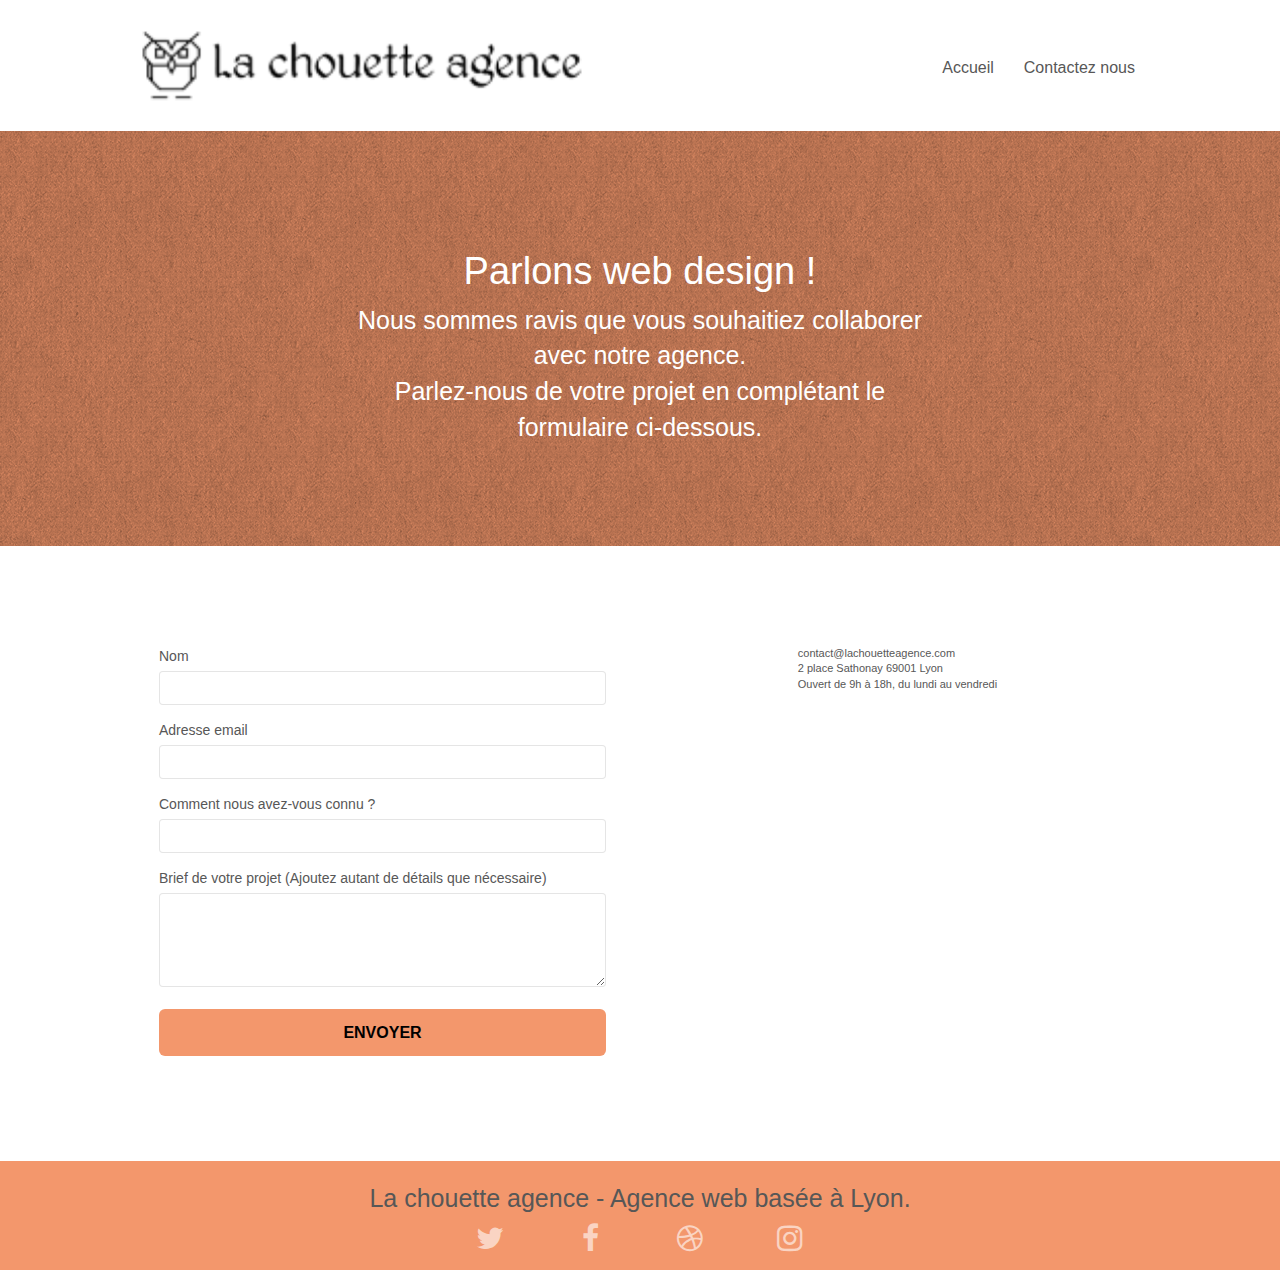
==== commit 9daab5bb: "css" ====
--- a/page2.html
+++ b/page2.html
@@ -40,7 +40,7 @@
 		<nav class="navbar row">
 			<div class="navbar-header">
 				
-				<a class="navbar-brand" href="index.html"><img src="img/la-chouette-agence.png" alt="Logo la chouette agence" height="40" /></a>
+				<a class="navbar-brand" href="index.html"><img src="img/la-chouette-agence.webp" alt="Logo la chouette agence" height="40" /></a>
 				
 				<button id="nav-toggle" type="button" class="ui-navbar-toggle navbar-toggle" data-toggle="collapse" data-target=".navbar-1">
 					<span class="sr-only">Toggle navigation</span><span class="icon-bar"></span><span class="icon-bar"></span><span class="icon-bar"></span>
--- a/style.min.css
+++ b/style.min.css
@@ -1 +1 @@
-body{margin:0;padding:0;background:#FFF;overflow-x:hidden;-webkit-font-smoothing:antialiased;-moz-osx-font-smoothing:grayscale}a,button{transition:all .3s ease-in-out;outline:none!important}a:hover{text-decoration:none;cursor:pointer}#page-loading-blocs-notifaction{position:fixed;top:0;bottom:0;width:100%;z-index:100000;background:#FFF url(img/pageload-spinner.gif) no-repeat center center}.bloc{width:100%;clear:both;background:50% 50% no-repeat;padding:0 50px;-webkit-background-size:cover;-moz-background-size:cover;-o-background-size:cover;background-size:cover;position:relative}.bloc .container{padding-left:0;padding-right:0}.bloc-lg{padding:100px 50px}.bloc-md{padding:50px}.bloc-sm{padding:20px 50px}.col-sm-12 p{font-size:25px;font-weight:300}.col-xs-12 .p1{font-size:20px;font-weight:300}.col-sm-6{display:flex;flex-direction:column;align-items:center}.center-block{height:100%;width:auto}.bg-center,.bg-l-edge,.bg-r-edge,.bg-t-edge,.bg-b-edge,.bg-tl-edge,.bg-bl-edge,.bg-tr-edge,.bg-br-edge,.bg-repeat{-webkit-background-size:auto!important;-moz-background-size:auto!important;-o-background-size:auto!important;background-size:auto!important}.bg-repeat{background:repeat}.bg-t-edge{background:top no-repeat}.bloc-bg-texture::before{content:"";background-size:2px 2px;position:absolute;top:0;bottom:0;left:0;right:0}.texture-paper::before{background:url(img/texture-paper.png);background-size:280px 280px}.b-parallax{background-attachment:fixed}.d-bloc{color:rgba(255,255,255,.7)}.d-bloc button:hover{color:rgba(255,255,255,.9)}.d-bloc .icon-round,.d-bloc .icon-square,.d-bloc .icon-rounded,.d-bloc .icon-semi-rounded-a,.d-bloc .icon-semi-rounded-b{border-color:rgba(255,255,255,.9)}.d-bloc .divider-h span{border-color:rgba(255,255,255,.2)}.d-bloc .a-btn,.d-bloc .navbar a,.d-bloc .navbar-brand,.d-bloc a .icon-sm,.d-bloc a .icon-md,.d-bloc a .icon-lg,.d-bloc a .icon-xl,.d-bloc h1 a,.d-bloc h2 a,.d-bloc h3 a,.d-bloc h4 a,.d-bloc h5 a,.d-bloc h6 a,.d-bloc p a{color:rgba(255,255,255,.6)}.d-bloc .a-btn:hover,.d-bloc .navbar a:hover,.d-bloc .navbar-brand:hover,.d-bloc a:hover .icon-sm,.d-bloc a:hover .icon-md,.d-bloc a:hover .icon-lg,.d-bloc a:hover .icon-xl,.d-bloc h1 a:hover,.d-bloc h2 a:hover,.d-bloc h3 a:hover,.d-bloc h4 a:hover,.d-bloc h5 a:hover,.d-bloc h6 a:hover,.d-bloc p a:hover{color:rgba(255,255,255,1)}.d-bloc .navbar-toggle .icon-bar{background:rgba(255,255,255,1)}.d-bloc .btn-wire,.d-bloc .btn-wire:hover{color:rgba(255,255,255,1);border-color:rgba(255,255,255,1)}.d-bloc .panel{color:rgba(0,0,0,.5)}.d-bloc .panel button:hover{color:rgba(0,0,0,.7)}.d-bloc .panel icon{border-color:rgba(0,0,0,.7)}.d-bloc .panel .divider-h span{border-color:rgba(0,0,0,.1)}.d-bloc .panel .a-btn{color:rgba(0,0,0,.6)}.d-bloc .panel .a-btn:hover{color:rgba(0,0,0,1)}.d-bloc .panel .btn-wire,.d-bloc .panel .btn-wire:hover{color:rgba(0,0,0,.7);border-color:rgba(0,0,0,.3)}.d-bloc .panel,.l-bloc{color:rgba(0,0,0,.5)}.d-bloc .panel button:hover,.l-bloc button:hover{color:rgba(0,0,0,.7)}.l-bloc .icon-round,.l-bloc .icon-square,.l-bloc .icon-rounded,.l-bloc .icon-semi-rounded-a,.l-bloc .icon-semi-rounded-b{border-color:rgba(0,0,0,.7)}.d-bloc .panel .divider-h span,.l-bloc .divider-h span{border-color:rgba(0,0,0,.1)}.d-bloc .panel .a-btn,.l-bloc .a-btn,.l-bloc .navbar a,.l-bloc .navbar-brand,.l-bloc a .icon-sm,.l-bloc a .icon-md,.l-bloc a .icon-lg,.l-bloc a .icon-xl,.l-bloc h1 a,.l-bloc h2 a,.l-bloc h3 a,.l-bloc h4 a,.l-bloc h5 a,.l-bloc h6 a,.l-bloc p a{color:rgba(0,0,0,.6)}.d-bloc .panel .a-btn:hover,.l-bloc .a-btn:hover,.l-bloc .navbar a:hover,.l-bloc .navbar-brand:hover,.l-bloc a:hover .icon-sm,.l-bloc a:hover .icon-md,.l-bloc a:hover .icon-lg,.l-bloc a:hover .icon-xl,.l-bloc h1 a:hover,.l-bloc h2 a:hover,.l-bloc h3 a:hover,.l-bloc h4 a:hover,.l-bloc h5 a:hover,.l-bloc h6 a:hover,.l-bloc p a:hover{color:rgba(0,0,0,1)}.l-bloc .navbar-toggle .icon-bar{color:rgba(0,0,0,.6)}.d-bloc .panel .btn-wire,.d-bloc .panel .btn-wire:hover,.l-bloc .btn-wire,.l-bloc .btn-wire:hover{color:rgba(0,0,0,.7);border-color:rgba(0,0,0,.3)}.voffset{margin-top:30px}.voffset-lg{margin-top:80px}.row-no-gutters{margin-right:0;margin-left:0}.row.row-no-gutters>[class^="col-"],.row.row-no-gutters>[class*=" col-"]{padding-right:0;padding-left:0}#bloc-1-hero h1{font-size:32px}.navbar{margin-bottom:0;z-index:1}.navbar-brand{height:auto;padding:3px 15px;font-size:25px;font-weight:400;font-weight:600;line-height:44px}.navbar-brand img{height:100%;width:100%;max-height:200px;margin:0 5px 0 0;display:inline}.navbar-brand img[src$=svg]{min-width:100px}.nav-center .navbar-brand img{margin:0}.navbar .nav{padding-top:2px;margin-right:-16px;float:right;z-index:1}.nav>li{float:left;margin-top:4px;font-size:16px}.navbar-nav .open .dropdown-menu>li>a{text-align:inherit}.nav>li a:hover,.nav>li a:focus{background:transparent}.navbar-toggle{margin:10px 10px 0 0;border:0}.navbar-toggle:hover{background:transparent!important}.navbar-toggle .icon-bar{background-color:rgba(0,0,0,.5);width:26px}.nav-invert .navbar .nav{float:left}.nav-invert .navbar-header,.nav-invert .navbar-brand{float:right;position:relative;z-index:2}@media (min-width:768px){.site-navigation{position:absolute;top:50%;right:20px;transform:translate(0,-50%);-webkit-transform:translateY(-50%)}.nav>li .dropdown-menu a,.nav>li .dropdown-menu a:hover{color:#484848}.nav-invert .site-navigation{left:0;right:0}.nav-center{text-align:center}.nav-center .navbar-header{width:100%}.nav-center .navbar-header,.nav-center .navbar-brand,.nav-center .nav>li{float:none;display:inline-block}.nav-center .site-navigation{position:relative;width:100%;right:0;margin-right:0;margin-top:20px}.nav-center.mini-nav .navbar-toggle{float:none;margin:10px auto 0}}.nav>li>.dropdown a{background:none!important;display:block;padding:14px 15px}nav .caret{margin:0 5px}.dropdown-menu .dropdown-menu{top:-8px;left:100%}.dropdown-menu .dropmenu-flow-right{top:100%;left:0;margin-left:-1px;border-top-left-radius:0;border-top-right-radius:0}.dropdown-menu .dropdown span{border:4px solid #000;border-top-color:transparent;border-right-color:transparent;border-bottom-color:transparent;margin:6px -5px 0 0!important;float:right}.mg-md{margin-top:10px;margin-bottom:20px;font-size:15px;text-transform:uppercase;font-weight:700}.mg-lg{margin-top:10px;margin-bottom:40px}.btn{margin:0 5px 5px 0}.btn.pull-right{margin:0 0 5px 5px}.btn-d,.btn-d:hover,.btn-d:focus{color:#FFF;background:rgba(0,0,0,.3)}button{outline:none!important}.btn-rd{border-radius:40px}.btn-clean{border:1px solid rgba(0,0,0,.08);border-bottom-color:rgba(0,0,0,.1);text-shadow:0 1px 0 rgba(0,0,1,.1);box-shadow:0 1px 3px rgba(0,0,1,.25),inset 0 1px 0 0 rgba(255,255,255,.15)}.icon-md{font-size:30px!important}.icon-lg{font-size:60px!important}.sm-shadow{text-shadow:0 1px 2px rgba(0,0,0,.3)}.panel-sq,.panel-sq .panel-heading,.panel-sq .panel-footer{border-radius:0}.panel-rd{border-radius:30px}.panel-rd .panel-heading{border-radius:29px 29px 0 0}.panel-rd .panel-footer{border-radius:0 0 29px 29px}.form-control{border-color:rgba(0,0,0,.1);box-shadow:none}.scrollToTop{width:40px;height:40px;position:fixed;bottom:20px;right:20px;opacity:0;z-index:500;transition:all .3s ease-in-out}.scrollToTop span{margin-top:6px}.showScrollTop{font-size:14px;opacity:1}a[data-lightbox]{position:relative;display:block;text-align:center}a[data-lightbox]:hover::before{content:"+";font-family:"HelveticaNeue-Light","Helvetica Neue Light","Helvetica Neue",Helvetica,Arial;font-size:32px;width:50px;height:50px;margin-left:-25px;border-radius:50%;background:rgba(0,0,0,.6);color:#FFF;font-weight:100;z-index:1;position:absolute;top:50%;transform:translateY(-50%);-webkit-transform:translateY(-50%)}a[data-lightbox]:hover img{opacity:.6;-webkit-animation-fill-mode:none;animation-fill-mode:none}#lightbox-modal{display:flex;align-items:center}#lightbox-modal .modal-dialog{width:90%;max-width:900px;margin:0 auto 0}#lightbox-modal .modal-dialog img{max-height:90vh;margin:0 auto}.lightbox-caption{padding:20px;color:#FFF;background:rgba(0,0,0,.5);position:absolute;left:15px;right:15px;bottom:5px}.close-lightbox{color:#FFF;font-size:30px;position:absolute;top:20px;right:20px;z-index:20;background:rgba(0,0,0,.5);border:none;line-height:30px;padding:0 9px 5px;opacity:.3}.close-lightbox:hover,.next-lightbox:hover,.prev-lightbox:hover{opacity:1;color:#FFF}.next-lightbox,.prev-lightbox{font-size:20px;color:rgba(255,255,255,.9);background:rgba(0,0,0,.5);transition:all .2s ease-in-out;position:absolute;top:45%;z-index:1;opacity:.4}.next-lightbox{padding:6px 8px 1px 13px;right:25px}.prev-lightbox{padding:6px 13px 1px 10px;left:25px}.snapshot-lb .modal-body{padding-bottom:45px}.snapshot-lb .lightbox-caption{padding:0;color:rgba(0,0,0,.5);background:none}h1,h2,h3,h4,h5,h6,p,label,.btn,a{font-family:"helvetica";font-weight:400;color:#575757!important}.container{max-width:1000px}.hero-bloc-text{font-size:38px}.hero-bloc-text-sub{font-size:36px}.statement-bloc-text{line-height:26px;font-style:italic;font-size:20px;text-align:center;font-weight:lighter;max-width:520px;margin:auto auto auto auto}p{font-size:11px}.white{color:#FFFFFF!important}.tight-width-whitespace{max-width:600px;margin:auto auto auto auto}.h1{font-size:20px;font-family:"Open Sans"}.cta-hero{margin-top:22px;color:black!important;text-transform:uppercase;padding:12px 28px 12px 28px;font-size:16px;font-weight:700}.social{max-width:400px;margin:auto auto auto auto}h2{font-size:22px;line-height:1.4em}h3{font-size:15px;text-transform:uppercase;font-weight:700;color:#333333!important}.med-width-whitespace{max-width:800px;margin:auto auto auto auto;box-shadow:0 0 0 #000}h1{color:#333333!important}h4{color:#333333!important}.icons{margin-bottom:14px;margin-top:24px}.portfolio-thumb{margin-bottom:24px;height:100%;width:100%;object-fit:cover}.portfolio-row{margin-bottom:44px;margin-top:50px}.avatar{box-shadow:0 4px 9px rgba(0,0,0,.3)}.black-background{background-color:rgba(165,147,99,.7);padding:40px 40px 40px 40px}.bold-link{font-weight:900;text-decoration:underline!important}.bgc-white{background-color:#FFF}.bgc-dark-slate-blue{background-color:#364577}.bgc-atomic-tangerine{background-color:#F3976C}.tc-white{color:#F3976C!important}.tc-blanc{color:white!important}.btn-atomic-tangerine{background:#F3976C;color:black!important}.btn-atomic-tangerine:hover{background:#c27956!important;color:#FFFFFF!important}.ltc-white{color:#FFFFFF!important}.ltc-white:hover{color:#cccccc!important}.ltc-atomic-tangerine{color:#F3976C!important}.ltc-atomic-tangerine:hover{color:#c27956!important}.icon-dark-slate-blue{color:#364577!important;border-color:#364577!important}.bg-dots-bg{background-image:url(img/dots-bg.webp);height:auto;width:auto}.bg-lines-h2-bg{background-image:url(img/lines-h2-bg.webp);height:auto;width:auto}.bg-banniere{background-image:url(img/la-chouette-agence-banniere.webp);height:auto;width:100%}.bg-presentation{background-image:url(img/image-de-presentation.webp);height:100%;width:100%}@media (max-width:1024px){.bloc{padding-left:20px;padding-right:20px}.bloc.full-width-bloc,.bloc-tile-2.full-width-bloc .container,.bloc-tile-3.full-width-bloc .container,.bloc-tile-4.full-width-bloc .container{padding-left:0;padding-right:0}}@media (max-width:992px) and (min-width:768px){.navbar .nav{max-width:80%}.nav-center.navbar .nav{max-width:100%}}@media only screen and (min-device-width:768px) and (max-device-width:1024px) and (orientation:landscape){.b-parallax{background-attachment:scroll}}@media only screen and (min-device-width:1024px) and (max-device-width:1366px) and (-webkit-min-device-pixel-ratio:1.5){.b-parallax{background-attachment:scroll}}@media (max-width:991px){.container{width:100%}.b-parallax{background-attachment:scroll}.page-container,#hero-bloc{overflow-x:hidden;position:relative}.bloc{padding-left:constant(safe-area-inset-left);padding-right:constant(safe-area-inset-right)}.bloc-group,.bloc-group .bloc{display:block;width:100%}.bloc-fill-screen .fill-bloc-top-edge,.bloc-fill-screen .fill-bloc-bottom-edge{padding:0 20px;padding-left:constant(safe-area-inset-left);padding-right:constant(safe-area-inset-right)}}@media (max-width:767px){.page-container{overflow-x:hidden;position:relative}h1,h2,h3,h4,h5,h6,p,#disqus_thread{padding-left:10px!important;padding-right:10px!important}.b-parallax{background-attachment:scroll}.navbar .nav{padding-top:0;border-top:1px solid rgba(0,0,0,.2);float:none!important}.navbar.row{margin-left:0;margin-right:0}.site-navigation{position:inherit;transform:none;-webkit-transform:none;-ms-transform:none}.nav>li{margin-top:0;border-bottom:1px solid rgba(0,0,0,.1);background:rgba(0,0,0,.05);text-align:left;padding-left:15px;width:100%}.nav>li:hover{background:rgba(0,0,0,.08)}.dropdown .dropdown a .caret{float:none;margin:5px 0 0 10px!important;border:4px solid #000;border-bottom-color:transparent;border-right-color:transparent;border-left-color:transparent}#hero-bloc .navbar .nav{background:rgba(0,0,0,.8)}#hero-bloc .navbar .nav a{color:rgba(255,255,255,.6)}.hero{padding:50px 0}.hero-nav{left:-1px;right:-1px}.navbar-collapse{padding:0;overflow-x:hidden;-webkit-box-shadow:none;box-shadow:none}.center-block{height:100px;width:100px;object-fit:cover}.black-background{padding:0}.social{display:flex;flex-direction:column;row-gap:10px}.navbar-brand img{max-height:40px;width:214px;;height:40px;object-fit:cover}.nav-invert .navbar-header{float:none;width:100%}.nav-invert .navbar-toggle{float:left;margin-left:10px}.bloc{padding-left:0;padding-right:0}.bloc-xxl,.bloc-xl,.bloc-lg{padding:40px 0}.bloc-sm,.bloc-md{padding-left:0;padding-right:0}.bloc-tile-2 .container,.bloc-tile-3 .container,.bloc-tile-4 .container,.bloc-fill-screen .fill-bloc-top-edge,.bloc-fill-screen .fill-bloc-bottom-edge{padding-left:0;padding-right:0}.a-block{padding:0 10px}.btn-dwn{display:none}.voffset{margin-top:5px}.voffset-md{margin-top:20px}.voffset-lg{margin-top:30px}form{padding:5px}.close-lightbox{display:inline-block}.blocsapp-device-iphone5{background-size:216px 425px;padding-top:60px;width:216px;height:425px}.blocsapp-device-iphone5 img{width:180px;height:320px}}@media (max-width:400px){.bloc{padding-left:0;padding-right:0}}@media (max-width:767px){.bloc-mob-center-text{text-align:center}}+body{margin:0;padding:0;background:#FFF;overflow-x:hidden;-webkit-font-smoothing:antialiased;-moz-osx-font-smoothing:grayscale}a,button{transition:all .3s ease-in-out;outline:none!important}a:hover{text-decoration:none;cursor:pointer}#page-loading-blocs-notifaction{position:fixed;top:0;bottom:0;width:100%;z-index:100000;background:#FFF url(img/pageload-spinner.gif) no-repeat center center}.bloc{width:100%;clear:both;background:50% 50% no-repeat;padding:0 50px;-webkit-background-size:cover;-moz-background-size:cover;-o-background-size:cover;background-size:cover;position:relative}.bloc .container{padding-left:0;padding-right:0}.bloc-lg{padding:100px 50px}.bloc-md{padding:50px}.bloc-sm{padding:20px 50px}.col-sm-12 p{font-size:25px;font-weight:300}.col-xs-12 .p1{font-size:20px;font-weight:300}.col-sm-6{display:flex;flex-direction:column;align-items:center}.center-block{height:100%;width:auto}.bg-center,.bg-l-edge,.bg-r-edge,.bg-t-edge,.bg-b-edge,.bg-tl-edge,.bg-bl-edge,.bg-tr-edge,.bg-br-edge,.bg-repeat{-webkit-background-size:auto!important;-moz-background-size:auto!important;-o-background-size:auto!important;background-size:auto!important}.bg-repeat{background:repeat}.bg-t-edge{background:top no-repeat}.bloc-bg-texture::before{content:"";background-size:2px 2px;position:absolute;top:0;bottom:0;left:0;right:0}.texture-paper::before{background:url(img/texture-paper.webp);background-size:280px 280px}.b-parallax{background-attachment:fixed}.d-bloc{color:rgba(255,255,255,.7)}.d-bloc button:hover{color:rgba(255,255,255,.9)}.d-bloc .icon-round,.d-bloc .icon-square,.d-bloc .icon-rounded,.d-bloc .icon-semi-rounded-a,.d-bloc .icon-semi-rounded-b{border-color:rgba(255,255,255,.9)}.d-bloc .divider-h span{border-color:rgba(255,255,255,.2)}.d-bloc .a-btn,.d-bloc .navbar a,.d-bloc .navbar-brand,.d-bloc a .icon-sm,.d-bloc a .icon-md,.d-bloc a .icon-lg,.d-bloc a .icon-xl,.d-bloc h1 a,.d-bloc h2 a,.d-bloc h3 a,.d-bloc h4 a,.d-bloc h5 a,.d-bloc h6 a,.d-bloc p a{color:rgba(255,255,255,.6)}.d-bloc .a-btn:hover,.d-bloc .navbar a:hover,.d-bloc .navbar-brand:hover,.d-bloc a:hover .icon-sm,.d-bloc a:hover .icon-md,.d-bloc a:hover .icon-lg,.d-bloc a:hover .icon-xl,.d-bloc h1 a:hover,.d-bloc h2 a:hover,.d-bloc h3 a:hover,.d-bloc h4 a:hover,.d-bloc h5 a:hover,.d-bloc h6 a:hover,.d-bloc p a:hover{color:rgba(255,255,255,1)}.d-bloc .navbar-toggle .icon-bar{background:rgba(255,255,255,1)}.d-bloc .btn-wire,.d-bloc .btn-wire:hover{color:rgba(255,255,255,1);border-color:rgba(255,255,255,1)}.d-bloc .panel{color:rgba(0,0,0,.5)}.d-bloc .panel button:hover{color:rgba(0,0,0,.7)}.d-bloc .panel icon{border-color:rgba(0,0,0,.7)}.d-bloc .panel .divider-h span{border-color:rgba(0,0,0,.1)}.d-bloc .panel .a-btn{color:rgba(0,0,0,.6)}.d-bloc .panel .a-btn:hover{color:rgba(0,0,0,1)}.d-bloc .panel .btn-wire,.d-bloc .panel .btn-wire:hover{color:rgba(0,0,0,.7);border-color:rgba(0,0,0,.3)}.d-bloc .panel,.l-bloc{color:rgba(0,0,0,.5)}.d-bloc .panel button:hover,.l-bloc button:hover{color:rgba(0,0,0,.7)}.l-bloc .icon-round,.l-bloc .icon-square,.l-bloc .icon-rounded,.l-bloc .icon-semi-rounded-a,.l-bloc .icon-semi-rounded-b{border-color:rgba(0,0,0,.7)}.d-bloc .panel .divider-h span,.l-bloc .divider-h span{border-color:rgba(0,0,0,.1)}.d-bloc .panel .a-btn,.l-bloc .a-btn,.l-bloc .navbar a,.l-bloc .navbar-brand,.l-bloc a .icon-sm,.l-bloc a .icon-md,.l-bloc a .icon-lg,.l-bloc a .icon-xl,.l-bloc h1 a,.l-bloc h2 a,.l-bloc h3 a,.l-bloc h4 a,.l-bloc h5 a,.l-bloc h6 a,.l-bloc p a{color:rgba(0,0,0,.6)}.d-bloc .panel .a-btn:hover,.l-bloc .a-btn:hover,.l-bloc .navbar a:hover,.l-bloc .navbar-brand:hover,.l-bloc a:hover .icon-sm,.l-bloc a:hover .icon-md,.l-bloc a:hover .icon-lg,.l-bloc a:hover .icon-xl,.l-bloc h1 a:hover,.l-bloc h2 a:hover,.l-bloc h3 a:hover,.l-bloc h4 a:hover,.l-bloc h5 a:hover,.l-bloc h6 a:hover,.l-bloc p a:hover{color:rgba(0,0,0,1)}.l-bloc .navbar-toggle .icon-bar{color:rgba(0,0,0,.6)}.d-bloc .panel .btn-wire,.d-bloc .panel .btn-wire:hover,.l-bloc .btn-wire,.l-bloc .btn-wire:hover{color:rgba(0,0,0,.7);border-color:rgba(0,0,0,.3)}.voffset{margin-top:30px}.voffset-lg{margin-top:80px}.row-no-gutters{margin-right:0;margin-left:0}.row.row-no-gutters>[class^="col-"],.row.row-no-gutters>[class*=" col-"]{padding-right:0;padding-left:0}#bloc-1-hero h1{font-size:32px}.navbar{margin-bottom:0;z-index:1}.navbar-brand{height:auto;padding:3px 15px;font-size:25px;font-weight:400;font-weight:600;line-height:44px}.navbar-brand img{height:100%;width:100%;max-height:200px;margin:0 5px 0 0;display:inline}.navbar-brand img[src$=svg]{min-width:100px}.nav-center .navbar-brand img{margin:0}.navbar .nav{padding-top:2px;margin-right:-16px;float:right;z-index:1}.nav>li{float:left;margin-top:4px;font-size:16px}.navbar-nav .open .dropdown-menu>li>a{text-align:inherit}.nav>li a:hover,.nav>li a:focus{background:transparent}.navbar-toggle{margin:10px 10px 0 0;border:0}.navbar-toggle:hover{background:transparent!important}.navbar-toggle .icon-bar{background-color:rgba(0,0,0,.5);width:26px}.nav-invert .navbar .nav{float:left}.nav-invert .navbar-header,.nav-invert .navbar-brand{float:right;position:relative;z-index:2}@media (min-width:768px){.site-navigation{position:absolute;top:50%;right:20px;transform:translate(0,-50%);-webkit-transform:translateY(-50%)}.nav>li .dropdown-menu a,.nav>li .dropdown-menu a:hover{color:#484848}.nav-invert .site-navigation{left:0;right:0}.nav-center{text-align:center}.nav-center .navbar-header{width:100%}.nav-center .navbar-header,.nav-center .navbar-brand,.nav-center .nav>li{float:none;display:inline-block}.nav-center .site-navigation{position:relative;width:100%;right:0;margin-right:0;margin-top:20px}.nav-center.mini-nav .navbar-toggle{float:none;margin:10px auto 0}}.nav>li>.dropdown a{background:none!important;display:block;padding:14px 15px}nav .caret{margin:0 5px}.dropdown-menu .dropdown-menu{top:-8px;left:100%}.dropdown-menu .dropmenu-flow-right{top:100%;left:0;margin-left:-1px;border-top-left-radius:0;border-top-right-radius:0}.dropdown-menu .dropdown span{border:4px solid #000;border-top-color:transparent;border-right-color:transparent;border-bottom-color:transparent;margin:6px -5px 0 0!important;float:right}.mg-md{margin-top:10px;margin-bottom:20px;font-size:15px;text-transform:uppercase;font-weight:700}.mg-lg{margin-top:10px;margin-bottom:40px}.btn{margin:0 5px 5px 0}.btn.pull-right{margin:0 0 5px 5px}.btn-d,.btn-d:hover,.btn-d:focus{color:#FFF;background:rgba(0,0,0,.3)}button{outline:none!important}.btn-rd{border-radius:40px}.btn-clean{border:1px solid rgba(0,0,0,.08);border-bottom-color:rgba(0,0,0,.1);text-shadow:0 1px 0 rgba(0,0,1,.1);box-shadow:0 1px 3px rgba(0,0,1,.25),inset 0 1px 0 0 rgba(255,255,255,.15)}.icon-md{font-size:30px!important}.icon-lg{font-size:60px!important}.sm-shadow{text-shadow:0 1px 2px rgba(0,0,0,.3)}.panel-sq,.panel-sq .panel-heading,.panel-sq .panel-footer{border-radius:0}.panel-rd{border-radius:30px}.panel-rd .panel-heading{border-radius:29px 29px 0 0}.panel-rd .panel-footer{border-radius:0 0 29px 29px}.form-control{border-color:rgba(0,0,0,.1);box-shadow:none}.scrollToTop{width:40px;height:40px;position:fixed;bottom:20px;right:20px;opacity:0;z-index:500;transition:all .3s ease-in-out}.scrollToTop span{margin-top:6px}.showScrollTop{font-size:14px;opacity:1}a[data-lightbox]{position:relative;display:block;text-align:center}a[data-lightbox]:hover::before{content:"+";font-family:"HelveticaNeue-Light","Helvetica Neue Light","Helvetica Neue",Helvetica,Arial;font-size:32px;width:50px;height:50px;margin-left:-25px;border-radius:50%;background:rgba(0,0,0,.6);color:#FFF;font-weight:100;z-index:1;position:absolute;top:50%;transform:translateY(-50%);-webkit-transform:translateY(-50%)}a[data-lightbox]:hover img{opacity:.6;-webkit-animation-fill-mode:none;animation-fill-mode:none}#lightbox-modal{display:flex;align-items:center}#lightbox-modal .modal-dialog{width:90%;max-width:900px;margin:0 auto 0}#lightbox-modal .modal-dialog img{max-height:90vh;margin:0 auto}.lightbox-caption{padding:20px;color:#FFF;background:rgba(0,0,0,.5);position:absolute;left:15px;right:15px;bottom:5px}.close-lightbox{color:#FFF;font-size:30px;position:absolute;top:20px;right:20px;z-index:20;background:rgba(0,0,0,.5);border:none;line-height:30px;padding:0 9px 5px;opacity:.3}.close-lightbox:hover,.next-lightbox:hover,.prev-lightbox:hover{opacity:1;color:#FFF}.next-lightbox,.prev-lightbox{font-size:20px;color:rgba(255,255,255,.9);background:rgba(0,0,0,.5);transition:all .2s ease-in-out;position:absolute;top:45%;z-index:1;opacity:.4}.next-lightbox{padding:6px 8px 1px 13px;right:25px}.prev-lightbox{padding:6px 13px 1px 10px;left:25px}.snapshot-lb .modal-body{padding-bottom:45px}.snapshot-lb .lightbox-caption{padding:0;color:rgba(0,0,0,.5);background:none}h1,h2,h3,h4,h5,h6,p,label,.btn,a{font-family:"helvetica";font-weight:400;color:#575757!important}.container{max-width:1000px}.hero-bloc-text{font-size:38px}.hero-bloc-text-sub{font-size:36px}.statement-bloc-text{line-height:26px;font-style:italic;font-size:20px;text-align:center;font-weight:lighter;max-width:520px;margin:auto auto auto auto}p{font-size:11px}.white{color:#FFFFFF!important}.tight-width-whitespace{max-width:600px;margin:auto auto auto auto}.h1{font-size:20px;font-family:"Open Sans"}.cta-hero{margin-top:22px;color:black!important;text-transform:uppercase;padding:12px 28px 12px 28px;font-size:16px;font-weight:700}.social{max-width:400px;margin:auto auto auto auto}h2{font-size:22px;line-height:1.4em}h3{font-size:15px;text-transform:uppercase;font-weight:700;color:#333333!important}.med-width-whitespace{max-width:800px;margin:auto auto auto auto;box-shadow:0 0 0 #000}h1{color:#333333!important}h4{color:#333333!important}.icons{margin-bottom:14px;margin-top:24px}.portfolio-thumb{margin-bottom:24px;height:100%;width:100%;object-fit:cover}.portfolio-row{margin-bottom:44px;margin-top:50px}.avatar{box-shadow:0 4px 9px rgba(0,0,0,.3)}.black-background{background-color:rgba(165,147,99,.7);padding:40px 40px 40px 40px}.bold-link{font-weight:900;text-decoration:underline!important}.bgc-white{background-color:#FFF}.bgc-dark-slate-blue{background-color:#364577}.bgc-atomic-tangerine{background-color:#F3976C}.tc-white{color:#F3976C!important}.tc-blanc{color:white!important}.btn-atomic-tangerine{background:#F3976C;color:black!important}.btn-atomic-tangerine:hover{background:#c27956!important;color:#FFFFFF!important}.ltc-white{color:#FFFFFF!important}.ltc-white:hover{color:#cccccc!important}.ltc-atomic-tangerine{color:#F3976C!important}.ltc-atomic-tangerine:hover{color:#c27956!important}.icon-dark-slate-blue{color:#364577!important;border-color:#364577!important}.bg-dots-bg{background-image:url(img/dots-bg.webp);height:auto;width:auto}.bg-lines-h2-bg{background-image:url(img/lines-h2-bg.webp);height:auto;width:auto}.bg-banniere{background-image:url(img/la-chouette-agence-banniere.webp);height:auto;width:100%}.bg-presentation{background-image:url(img/image-de-presentation.webp);height:100%;width:100%}@media (max-width:1024px){.bloc{padding-left:20px;padding-right:20px}.bloc.full-width-bloc,.bloc-tile-2.full-width-bloc .container,.bloc-tile-3.full-width-bloc .container,.bloc-tile-4.full-width-bloc .container{padding-left:0;padding-right:0}}@media (max-width:992px) and (min-width:768px){.navbar .nav{max-width:80%}.nav-center.navbar .nav{max-width:100%}}@media only screen and (min-device-width:768px) and (max-device-width:1024px) and (orientation:landscape){.b-parallax{background-attachment:scroll}}@media only screen and (min-device-width:1024px) and (max-device-width:1366px) and (-webkit-min-device-pixel-ratio:1.5){.b-parallax{background-attachment:scroll}}@media (max-width:991px){.container{width:100%}.b-parallax{background-attachment:scroll}.page-container,#hero-bloc{overflow-x:hidden;position:relative}.bloc{padding-left:constant(safe-area-inset-left);padding-right:constant(safe-area-inset-right)}.bloc-group,.bloc-group .bloc{display:block;width:100%}.bloc-fill-screen .fill-bloc-top-edge,.bloc-fill-screen .fill-bloc-bottom-edge{padding:0 20px;padding-left:constant(safe-area-inset-left);padding-right:constant(safe-area-inset-right)}}@media (max-width:767px){.page-container{overflow-x:hidden;position:relative}h1,h2,h3,h4,h5,h6,p,#disqus_thread{padding-left:10px!important;padding-right:10px!important}.b-parallax{background-attachment:scroll}.navbar .nav{padding-top:0;border-top:1px solid rgba(0,0,0,.2);float:none!important}.navbar.row{margin-left:0;margin-right:0}.site-navigation{position:inherit;transform:none;-webkit-transform:none;-ms-transform:none}.nav>li{margin-top:0;border-bottom:1px solid rgba(0,0,0,.1);background:rgba(0,0,0,.05);text-align:left;padding-left:15px;width:100%}.nav>li:hover{background:rgba(0,0,0,.08)}.dropdown .dropdown a .caret{float:none;margin:5px 0 0 10px!important;border:4px solid #000;border-bottom-color:transparent;border-right-color:transparent;border-left-color:transparent}#hero-bloc .navbar .nav{background:rgba(0,0,0,.8)}#hero-bloc .navbar .nav a{color:rgba(255,255,255,.6)}.hero{padding:50px 0}.hero-nav{left:-1px;right:-1px}.navbar-collapse{padding:0;overflow-x:hidden;-webkit-box-shadow:none;box-shadow:none}.center-block{height:100px;width:100px;object-fit:cover}.black-background{padding:0}.social{display:flex;flex-direction:column;row-gap:10px}.navbar-brand img{max-height:40px;width:214px;;height:40px;object-fit:cover}.nav-invert .navbar-header{float:none;width:100%}.nav-invert .navbar-toggle{float:left;margin-left:10px}.bloc{padding-left:0;padding-right:0}.bloc-xxl,.bloc-xl,.bloc-lg{padding:40px 0}.bloc-sm,.bloc-md{padding-left:0;padding-right:0}.bloc-tile-2 .container,.bloc-tile-3 .container,.bloc-tile-4 .container,.bloc-fill-screen .fill-bloc-top-edge,.bloc-fill-screen .fill-bloc-bottom-edge{padding-left:0;padding-right:0}.a-block{padding:0 10px}.btn-dwn{display:none}.voffset{margin-top:5px}.voffset-md{margin-top:20px}.voffset-lg{margin-top:30px}form{padding:5px}.close-lightbox{display:inline-block}.blocsapp-device-iphone5{background-size:216px 425px;padding-top:60px;width:216px;height:425px}.blocsapp-device-iphone5 img{width:180px;height:320px}}@media (max-width:400px){.bloc{padding-left:0;padding-right:0}}@media (max-width:767px){.bloc-mob-center-text{text-align:center}}